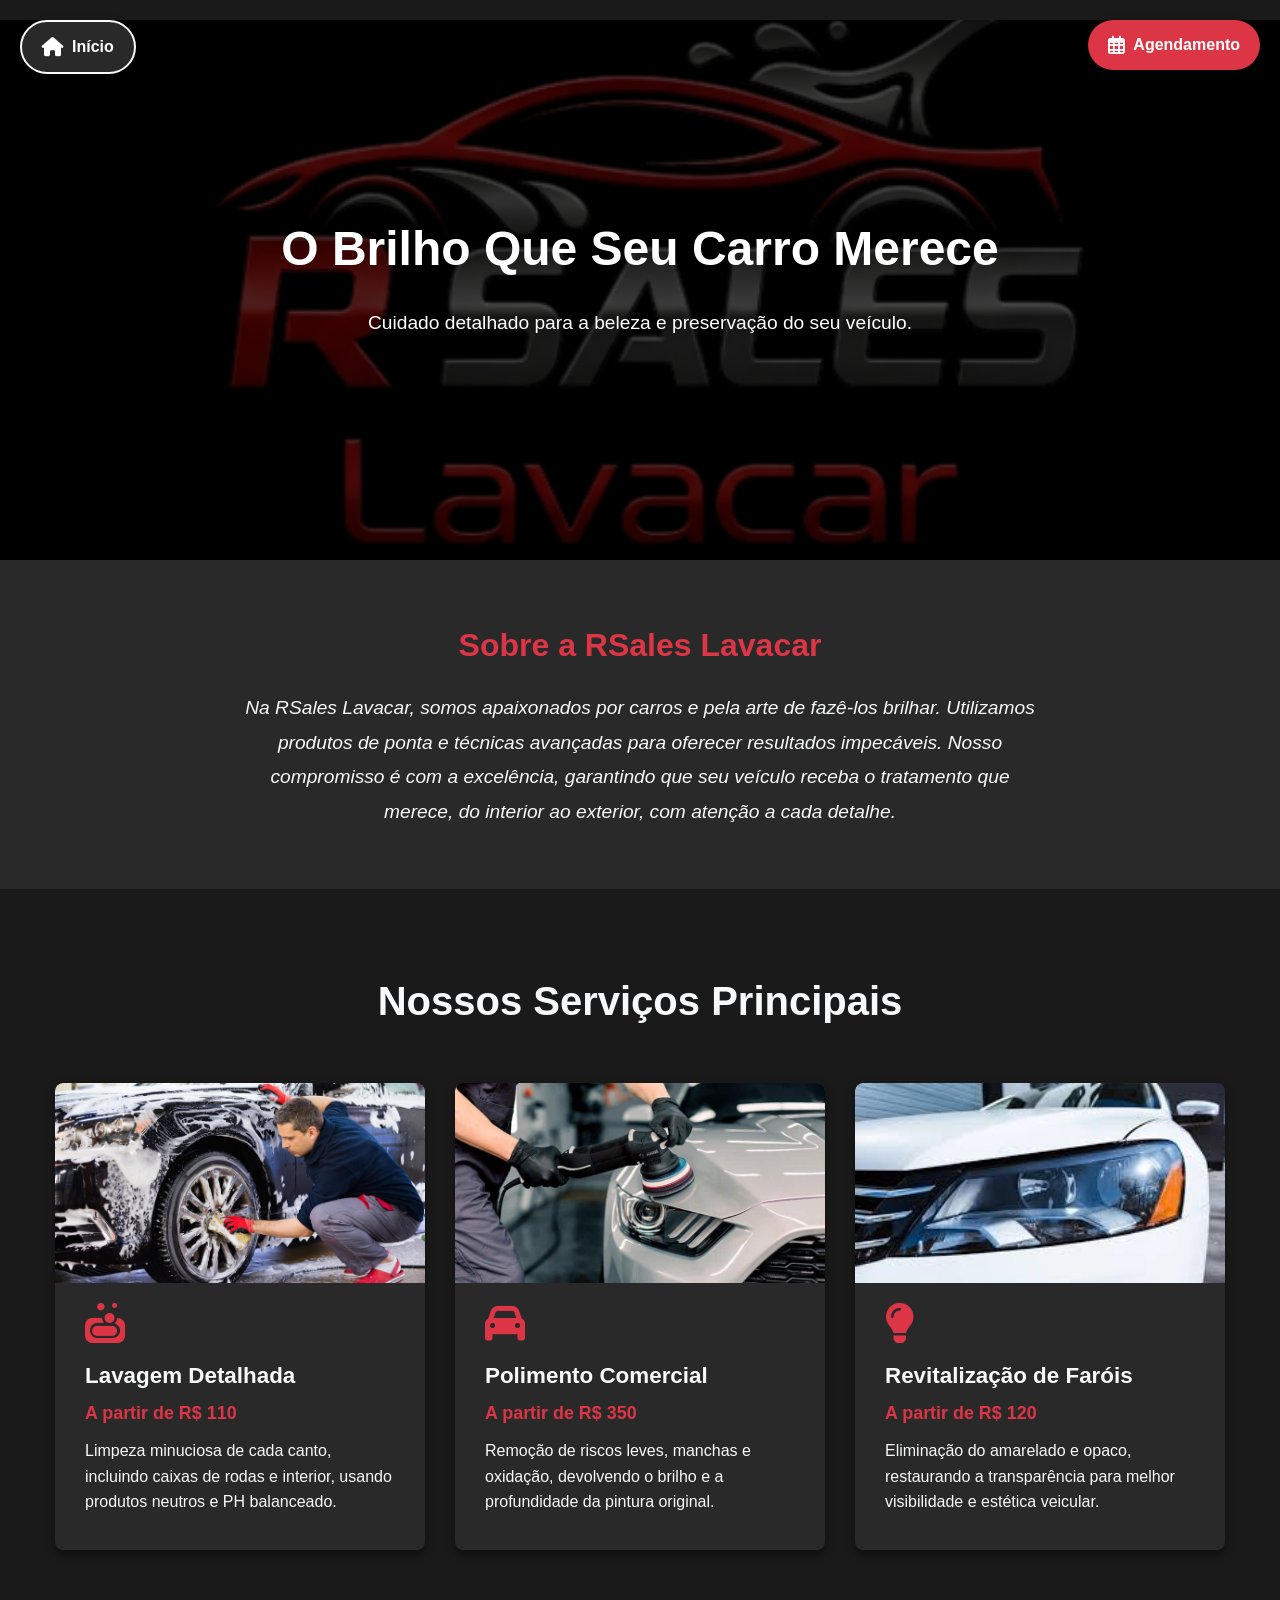
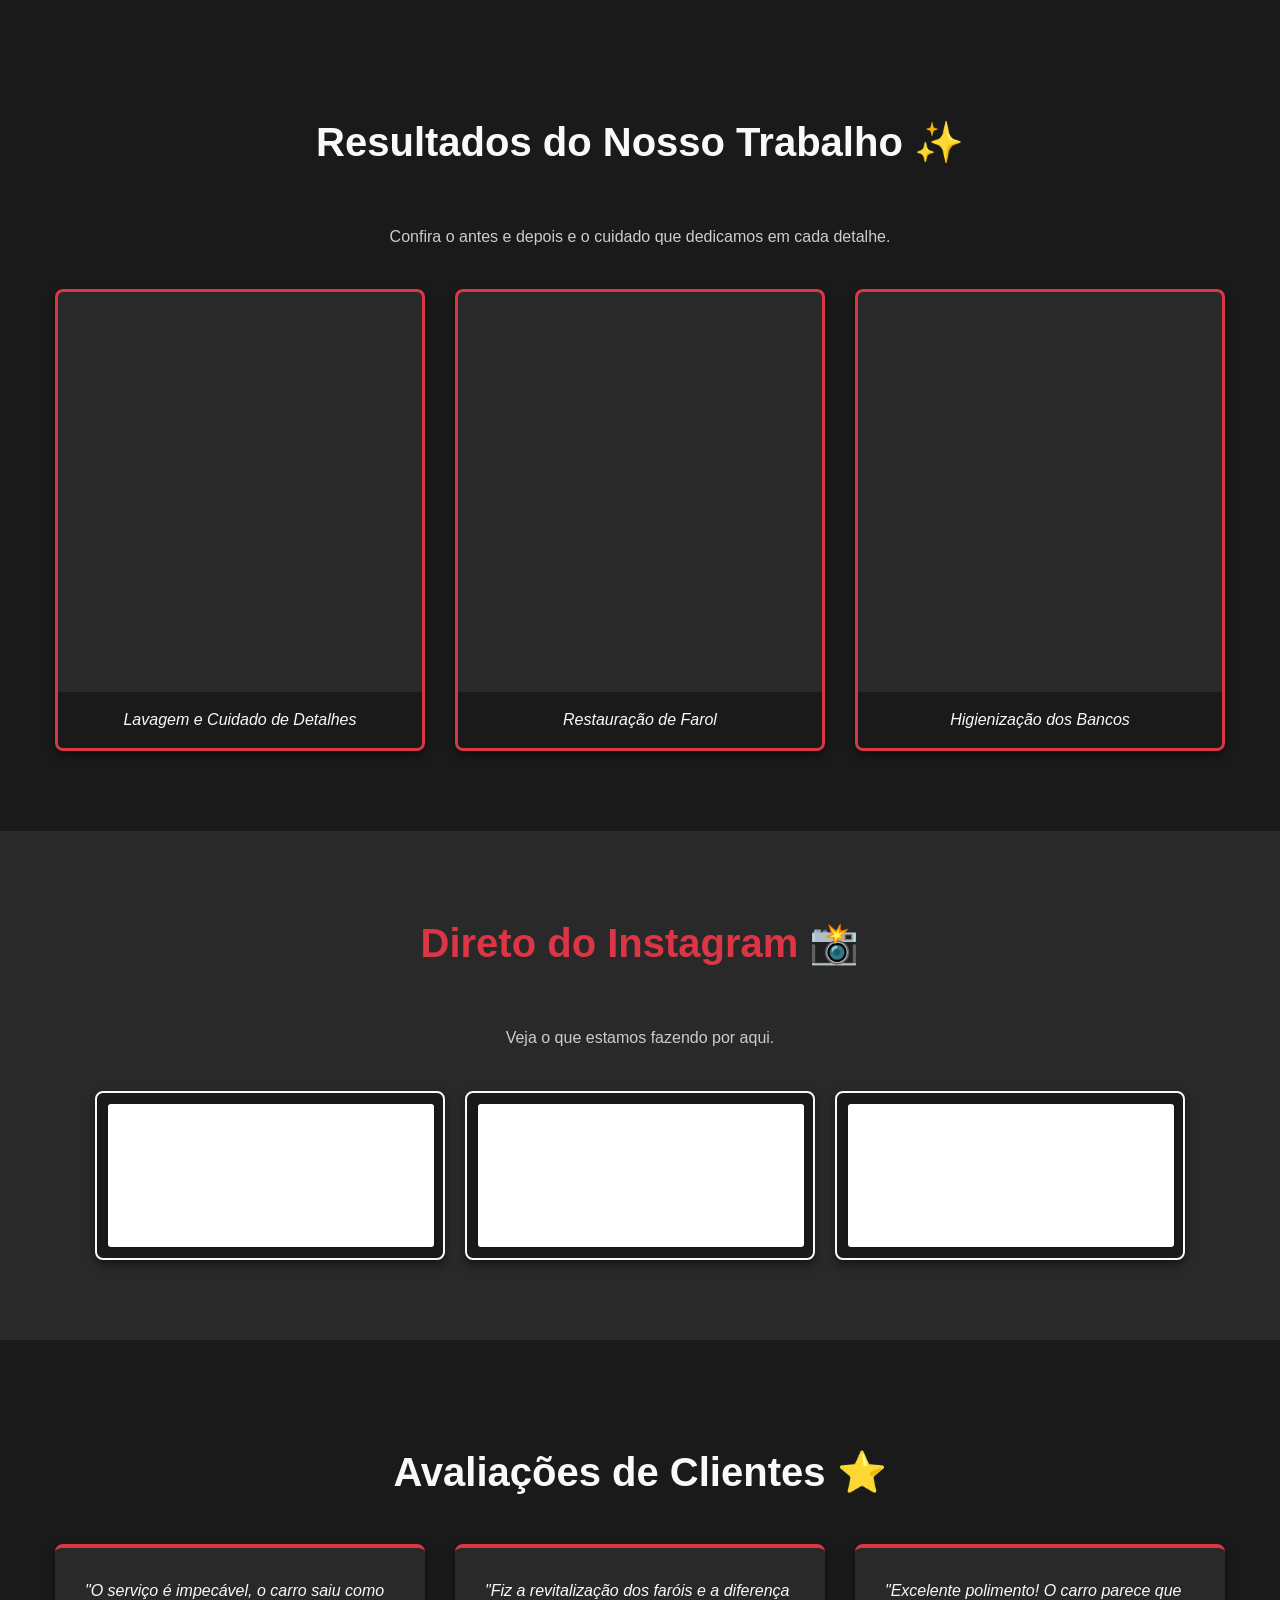
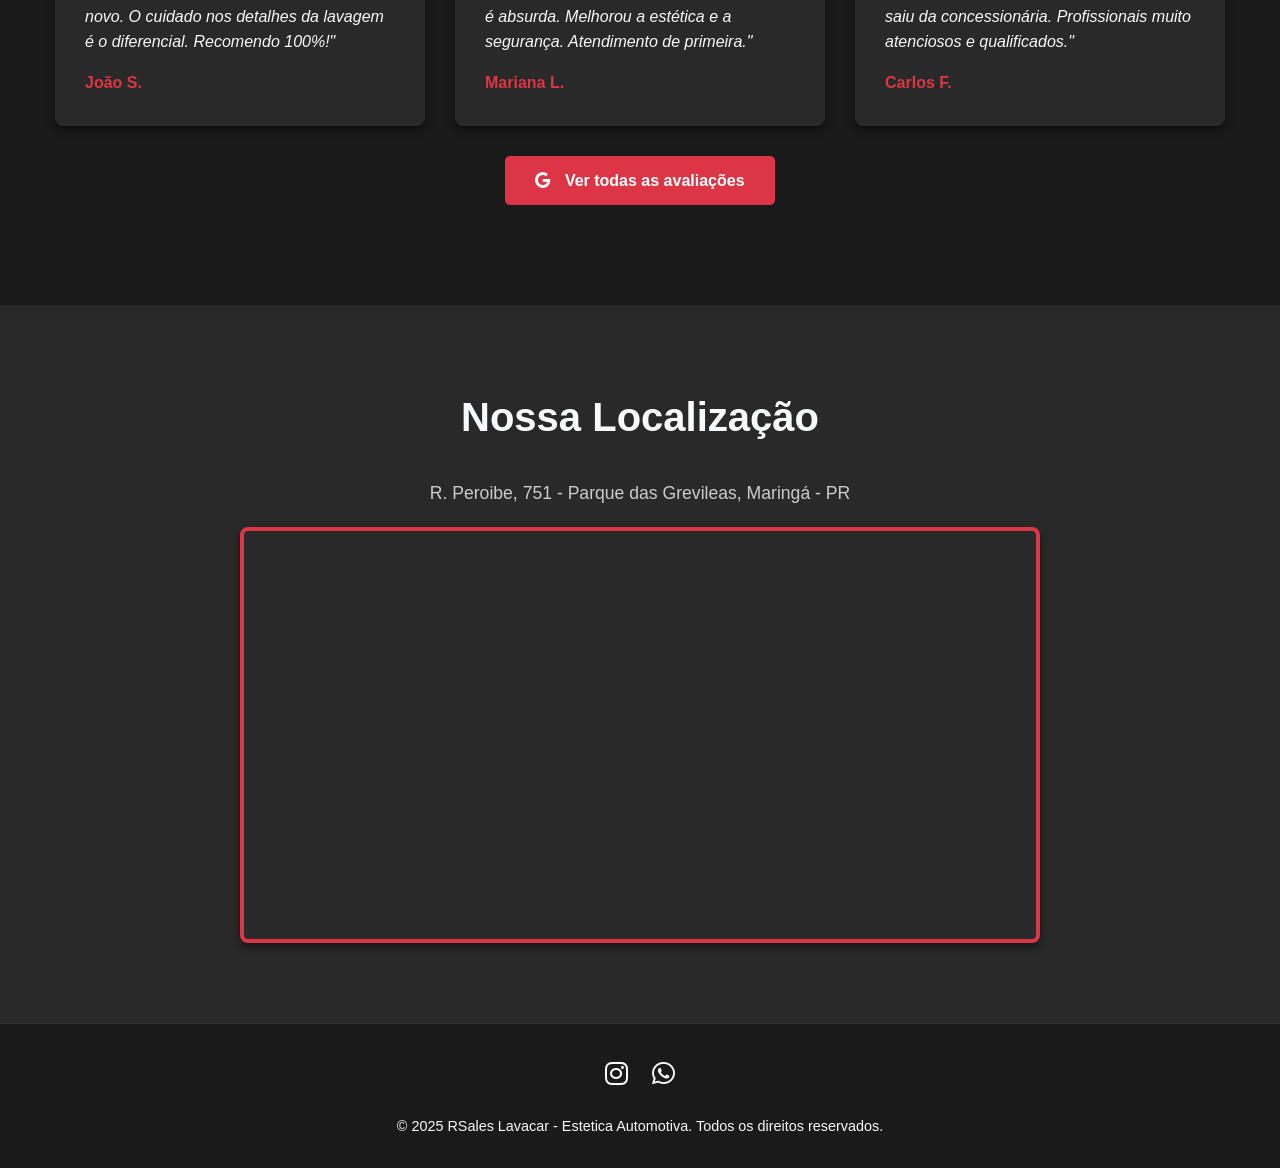
==== index.html @ 7a219e55 "Update index.html" ====
<!DOCTYPE html>
<html lang="pt-BR">
<head>
    <meta charset="UTF-8">
    <meta name="viewport" content="width=device-width, initial-scale=1.0">
    <title>RSales Lavacar - Estética Automotiva</title>

    <meta name="description" content="RSales Lavacar - Estética automotiva em Maringá. Lavagem detalhada, polimento e revitalização de faróis.">
    <meta name="author" content="RSales Lavacar">

    <link rel="icon" href="rsales-logo.png">
    <link rel="stylesheet" href="https://cdnjs.cloudflare.com/ajax/libs/font-awesome/6.0.0-beta3/css/all.min.css">

    <style>
        /* ========================================
        ESTILOS CSS (COMPLETO DO TEMA ESCURO)
        ========================================
        */
        :root {
            /* ESQUEMA DE CORES: Vermelho, Preto e Cinza Metálico */
            --primary-color: #dc3545; /* Vermelho Intenso (Ação/Destaque) */
            --secondary-color: #f8f9fa; /* Cinza Metálico Claro (Texto principal em fundo escuro) */
            --dark-bg: #1a1a1a; /* Preto (Fundo Mais Escuro) */
            --mid-dark-bg: #292929; /* Cinza Escuro (Fundo de Seção/Cards) */
            --white-color: #ffffff;
            --card-shadow: 0 4px 8px rgba(0, 0, 0, 0.5); /* Sombra mais forte para fundo escuro */
        }

        /* Reset e Tipografia Básica */
        * {
            box-sizing: border-box;
            margin: 0;
            padding: 0;
        }

        body {
            font-family: 'Segoe UI', Tahoma, Geneva, Verdana, sans-serif;
            line-height: 1.6;
            color: var(--secondary-color); /* TEXTO PRINCIPAL CLARO */
            background-color: var(--dark-bg); /* FUNDO PRINCIPAL ESCURO */
            scroll-behavior: smooth;
            padding-top: 20px; /* Adicionado padding para compensar a falta do cabeçalho */
        }

        /* Layout e Centralização */
        .container {
            max-width: 1200px;
            margin: 0 auto;
            padding: 0 15px;
        }

        section {
            padding: 80px 0;
        }

        /* --------------------------- */
        /* HEADER / NAV - REMOVIDOS */
        /* --------------------------- */
        
        /* --------------------------- */
        /* BOTÕES FLUTUANTES (NOVOS/REPOSICIONADOS) */
        /* --------------------------- */
        .floating-cta-button {
            position: fixed;
            bottom: 20px; /* Posição inferior padrão, alterada abaixo para os botões específicos */
            z-index: 2000; /* Acima de tudo */
            background: var(--primary-color); 
            color: var(--white-color);
            padding: 12px 20px;
            text-decoration: none;
            border-radius: 50px; 
            font-weight: bold;
            font-size: 1em;
            box-shadow: 0 4px 10px rgba(0, 0, 0, 0.4);
            transition: background-color 0.3s, transform 0.3s;
            display: flex;
            align-items: center;
            white-space: nowrap;
        }

        .floating-cta-button:hover {
            background-color: #c82333; 
            transform: scale(1.05);
        }

        .floating-cta-button i {
            margin-right: 8px;
            font-size: 1.2em;
        }

        /* Botão de Agendamento (Superior Direito) */
        #agendamento-flutuante {
            top: 20px;
            right: 20px;
            bottom: auto; /* Desativa a posição inferior */
            background: var(--primary-color); 
        }

        /* Botão de Início (Superior Esquerdo) */
        #inicio-flutuante {
            top: 20px;
            left: 20px;
            right: auto; /* Desativa a posição direita */
            bottom: auto; /* Desativa a posição inferior */
            background: var(--mid-dark-bg); /* Cor menos chamativa que o Agendamento */
            border: 2px solid var(--secondary-color);
        }

        #inicio-flutuante:hover {
            background-color: var(--dark-bg);
            border-color: var(--primary-color);
        }
        
        /* --------------------------- */
        /* SEÇÃO HERO */
        /* --------------------------- */
        #hero {
            background: #000; 
            color: var(--white-color);
            text-align: center;
            padding: 100px 0;
            position: relative;
            height: 60vh;
            display: flex;
            align-items: center;
            justify-content: center;
            overflow: hidden;
            
            /* LOGO COMO FUNDO */
            background-image: url('rsales-logo.png'); 
            background-size: cover; 
            background-position: center center;
            background-repeat: no-repeat;
        }
        
        /* Camada escura para o texto */
        #hero::before {
            content: '';
            position: absolute;
            top: 0;
            left: 0;
            right: 0;
            bottom: 0;
            background: rgba(0, 0, 0, 0.7); 
            z-index: 1;
        }

        #hero .container {
            position: relative;
            z-index: 2; 
        }

        #hero h1 {
            font-size: 3em;
            margin-bottom: 20px;
        }

        #hero p {
            font-size: 1.2em;
            margin-bottom: 30px;
        }

        .cta-button {
            display: inline-block;
            background: var(--primary-color); 
            color: var(--white-color); 
            padding: 12px 30px;
            text-decoration: none;
            border-radius: 5px;
            font-weight: bold;
            transition: background-color 0.3s;
        }

        .cta-button:hover {
            background-color: #c82333; 
        }
        
        /* [ ... ESTILOS DE OUTRAS SEÇÕES (SOBRE, SERVICOS, ETC.) MANTIDOS ... ] */
        
        /* --------------------------- */
        /* SEÇÃO SOBRE */
        /* --------------------------- */
        #sobre {
            background-color: var(--mid-dark-bg); 
            text-align: center;
            padding: 60px 0; 
        }
        
        #sobre h2 {
            font-size: 2em;
            margin-bottom: 20px;
            color: var(--primary-color); 
        }
        
        #sobre p {
            max-width: 800px;
            margin: 0 auto;
            font-size: 1.2em;
            line-height: 1.8;
            color: var(--secondary-color);
            font-style: italic;
        }
        
        /* --------------------------- */
        /* SEÇÃO SERVIÇOS */
        /* --------------------------- */
        #servicos {
            background-color: var(--dark-bg); 
            text-align: center;
            color: var(--secondary-color); 
        }

        #servicos h2 {
            font-size: 2.5em;
            margin-bottom: 50px;
            color: var(--secondary-color); 
        }
        
        .service-price {
            display: block; 
            color: var(--primary-color); 
            font-size: 0.8em; 
            font-weight: bold;
            margin-top: 5px;
        }

        .service-grid {
            display: grid;
            grid-template-columns: repeat(auto-fit, minmax(300px, 1fr));
            gap: 30px;
            text-align: left;
        }

        .service-card {
            background: var(--mid-dark-bg); 
            color: var(--secondary-color); 
            padding: 0;
            border-radius: 8px;
            box-shadow: var(--card-shadow);
            transition: transform 0.3s, border 0.3s;
            border-bottom: 5px solid transparent;
            overflow: hidden;
            display: flex;
            flex-direction: column;
        }

        .service-card:hover {
            transform: translateY(-10px);
            border-bottom: 5px solid var(--primary-color); 
        }

        .service-card img {
            width: 100%;
            height: 200px; 
            object-fit: cover;
            border-top-left-radius: 8px;
            border-top-right-radius: 8px;
            margin-bottom: 20px;
        }

        .service-card .card-content {
            padding: 0 30px 30px;
        }

        .service-card i {
            color: var(--primary-color); 
            font-size: 2.5em;
            margin-bottom: 15px;
            display: block;
        }

        .service-card h3 {
            font-size: 1.4em;
            margin-bottom: 10px;
        }
        
        /* --------------------------- */
        /* SEÇÃO: VÍDEOS */
        /* --------------------------- */
        #videos {
            background-color: var(--dark-bg); 
            text-align: center;
        }

        #videos h2 {
            font-size: 2.5em;
            margin-bottom: 50px;
            color: var(--secondary-color); 
        }
        
        .video-grid {
            display: grid;
            grid-template-columns: repeat(auto-fit, minmax(300px, 1fr));
            gap: 30px;
            justify-content: center;
        }

        .video-card {
            background: var(--mid-dark-bg); 
            border-radius: 8px;
            box-shadow: var(--card-shadow);
            overflow: hidden;
            border: 3px solid var(--primary-color); 
            display: flex;
            flex-direction: column;
            align-items: center;
            padding: 0;
        }
        
        .video-card video {
            width: 100%;
            height: 400px; 
            display: block;
            object-fit: cover; 
        }

        .video-caption {
            color: var(--secondary-color); 
            padding: 15px 10px 15px;
            font-weight: 500;
            font-style: italic;
            background: var(--dark-bg); 
            width: 100%;
        }

        /* --------------------------- */
        /* SEÇÃO: INSTAGRAM (NOVA) */
        /* --------------------------- */
        #instagram {
            background: var(--mid-dark-bg); 
            text-align: center;
        }

        #instagram h2 {
            font-size: 2.5em;
            margin-bottom: 50px;
            color: var(--primary-color); 
        }

        .instagram-grid {
            display: flex; 
            flex-wrap: wrap; 
            justify-content: center;
            gap: 20px; 
        }
        
        .instagram-embed-wrapper {
            max-width: 350px; 
            flex: 1 1 300px; 
            background: var(--dark-bg); 
            border-radius: 8px;
            padding: 10px;
            box-shadow: var(--card-shadow);
            border: 2px solid var(--secondary-color);
        }

        /* --------------------------- */
        /* SEÇÃO: AVALIAÇÕES */
        /* --------------------------- */
        #avaliacoes {
            background: var(--dark-bg); 
            color: var(--secondary-color); 
            text-align: center;
            padding: 100px 0;
        }

        #avaliacoes h2 {
            font-size: 2.5em;
            margin-bottom: 15px;
            color: var(--secondary-color); 
        }
        
        .avaliacoes-grid {
            display: grid;
            grid-template-columns: repeat(auto-fit, minmax(300px, 1fr));
            gap: 30px;
            margin-top: 40px;
        }

        .review-card {
            background: var(--mid-dark-bg); 
            padding: 30px;
            border-radius: 8px;
            box-shadow: var(--card-shadow);
            text-align: left;
            border-top: 4px solid var(--primary-color); 
        }

        .review-card .review-text {
            font-style: italic;
            margin-bottom: 15px;
            color: var(--secondary-color); 
        }

        .review-card .reviewer-name {
            font-weight: bold;
            color: var(--primary-color); 
        }

        .google-link {
            display: inline-block;
            background: var(--primary-color); 
            color: var(--white-color);
            padding: 12px 30px;
            text-decoration: none;
            border-radius: 5px;
            font-weight: bold;
            transition: background 0.3s, color 0.3s;
            margin-top: 30px;
        }

        .google-link:hover {
            background: #c82333; 
            color: var(--white-color);
        }

        .google-link i {
            margin-right: 10px;
        }


        /* --------------------------- */
        /* SEÇÃO: LOCALIZAÇÃO */
        /* --------------------------- */
        #localizacao {
            background: var(--mid-dark-bg); 
            padding: 80px 0;
            text-align: center;
        }

        #localizacao h2 {
            font-size: 2.5em;
            margin-bottom: 30px;
            color: var(--secondary-color); 
        }

        #localizacao p {
            font-size: 1.1em;
            margin-bottom: 20px;
            color: #ccc; 
        }

        .map-container {
            width: 100%;
            max-width: 800px;
            margin: 0 auto;
            border: 4px solid var(--primary-color); 
            border-radius: 8px;
            overflow: hidden;
            box-shadow: var(--card-shadow);
        }

        .map-container iframe {
            width: 100%;
            height: 400px; 
            border: 0;
        }

        /* --------------------------- */
        /* FOOTER ESTILOS */
        /* --------------------------- */
        footer {
            background: var(--dark-bg); 
            color: var(--secondary-color); 
            text-align: center;
            padding: 30px 0;
            font-size: 0.9em;
            border-top: 1px solid #333;
        }
        
        .footer-content {
            display: flex;
            flex-direction: column;
            align-items: center;
            justify-content: center;
        }

        .social-icons {
            margin-bottom: 20px;
        }

        .social-icons a {
            color: var(--secondary-color); 
            font-size: 1.8em;
            margin: 0 10px;
            transition: color 0.3s;
        }

        .social-icons a:hover {
            color: var(--primary-color); 
        }

        /* --------------------------- */
        /* RESPONSIVIDADE */
        /* --------------------------- */
        @media (max-width: 768px) {
            body {
                padding-top: 70px; /* Mais espaço no topo para os botões flutuantes */
            }
            .floating-cta-button {
                padding: 10px 15px;
                font-size: 0.9em;
                top: 10px !important;
            }
            #agendamento-flutuante {
                right: 10px;
                left: auto;
            }
            #inicio-flutuante {
                left: 10px;
                right: auto;
            }
        }
    </style>
</head>
<body>

<main>

<section id="hero">
    <div class="container">
        <a href="#hero" id="inicio-flutuante" class="floating-cta-button" style="display: none;">
            <img src="rsales-logo.png" alt="Início" style="height: 25px; margin-right: 5px;"> Início
        </a>
        
        <h1>O Brilho Que Seu Carro Merece</h1>
        <p>Cuidado detalhado para a beleza e preservação do seu veículo.</p>
        <!-- <a href="https://rsales92.github.io/catalogo-rsales/" class="cta-button">Catálogo de Serviços</a> -->
    </div>
</section>

<section id="sobre">
    <div class="container">
        <h2>Sobre a RSales Lavacar</h2>
        <p>Na RSales Lavacar, somos apaixonados por carros e pela arte de fazê-los brilhar. Utilizamos produtos de ponta e técnicas avançadas para oferecer resultados impecáveis. Nosso compromisso é com a excelência, garantindo que seu veículo receba o tratamento que merece, do interior ao exterior, com atenção a cada detalhe.</p>
    </div>
</section>

<section id="servicos">
    <div class="container">
        <h2>Nossos Serviços Principais</h2>

        <div class="service-grid">
            <div class="service-card">
                <img src="detalhada.jpg" alt="Lavagem Detalhada">
                <div class="card-content">
                    <i class="fas fa-soap"></i> <h3>Lavagem Detalhada <span class="service-price">A partir de R$ 110</span></h3>
                    <p>Limpeza minuciosa de cada canto, incluindo caixas de rodas e interior, usando produtos neutros e PH balanceado.</p> </div>
            </div>

            <div class="service-card">
                <img src="polimento.jpg" alt="Polimento Comercial">
                <div class="card-content">
                    <i class="fas fa-car"></i> <h3>Polimento Comercial <span class="service-price">A partir de R$ 350</span></h3>
                    <p>Remoção de riscos leves, manchas e oxidação, devolvendo o brilho e a profundidade da pintura original.</p> </div>
            </div>

            <div class="service-card">
                <img src="farol.jpeg" alt="Revitalização de Faróis">
                <div class="card-content">
                    <i class="fas fa-lightbulb"></i> <h3>Revitalização de Faróis <span class="service-price">A partir de R$ 120</span></h3>
                    <p>Eliminação do amarelado e opaco, restaurando a transparência para melhor visibilidade e estética veicular.</p> </div>
            </div>
        </div>
    </div>
</section>

<section id="videos">
    <div class="container">
        <h2>Resultados do Nosso Trabalho ✨</h2>
        <p style="margin-bottom: 40px; color: #ccc;">Confira o antes e depois e o cuidado que dedicamos em cada detalhe.</p>

        <div class="video-grid">
            <div class="video-card">
                <video autoplay muted loop playsinline poster="thumb1.jpg">
                    <source src="1.mp4" type="video/mp4">
                    Seu navegador não suporta vídeos.
                </video>
                <div class="video-caption">Lavagem e Cuidado de Detalhes</div>
            </div>

            <div class="video-card">
                <video autoplay muted loop playsinline poster="thumb2.jpg">
                    <source src="2.mp4" type="video/mp4">
                    Seu navegador não suporta vídeos.
                </video>
                <div class="video-caption">Restauração de Farol</div>
            </div>

            <div class="video-card">
                <video autoplay muted loop playsinline poster="thumb3.jpg">
                    <source src="3.mp4" type="video/mp4">
                    Seu navegador não suporta vídeos.
                </video>
                <div class="video-caption">Higienização dos Bancos</div>
            </div>
        </div>
    </div>
</section>

<section id="instagram">
    <div class="container">
        <h2>Direto do Instagram 📸</h2>
        <p style="margin-bottom: 40px; color: #ccc;">Veja o que estamos fazendo por aqui.</p>

        <div class="instagram-grid">
            <div class="instagram-embed-wrapper">
                <blockquote class="instagram-media" data-instgrm-permalink="https://www.instagram.com/p/DOJPLe7kRVk/?utm_source=ig_embed&ig_rid=f31c5521-4f99-4770-9b4e-e11b3334208d" data-instgrm-version="14" style=" background:#FFF; border:0; border-radius:3px; box-shadow:0 0 1px 0 rgba(0,0,0,0.5),0 1px 10px 0 rgba(0,0,0,0.15); margin: 1px; max-width:540px; min-width:326px; padding:0; width:99.375%; width:-webkit-calc(100% - 2px); width:calc(100% - 2px);">
                    <div style="padding:16px;"> 
                        <a href="https://www.instagram.com/p/DOJPLe7kRVk/?utm_source=ig_embed&ig_rid=f31c5521-4f99-4770-9b4e-e11b3334208d" style=" background:#FFFFFF; line-height:0; padding:0 0; text-align:center; text-decoration:none; width:100%;" target="_blank">
                            <div style=" padding: 19% 0;"></div>
                        </a>
                    </div>
                </blockquote>
            </div>

            <div class="instagram-embed-wrapper">
                <blockquote class="instagram-media" data-instgrm-permalink="https://www.instagram.com/p/DOwgV76kevZ/?utm_source=ig_embed&ig_rid=254199f1-a18c-4f51-b844-307e5b61278c" data-instgrm-version="14" style=" background:#FFF; border:0; border-radius:3px; box-shadow:0 0 1px 0 rgba(0,0,0,0.5),0 1px 10px 0 rgba(0,0,0,0.15); margin: 1px; max-width:540px; min-width:326px; padding:0; width:99.375%; width:-webkit-calc(100% - 2px); width:calc(100% - 2px);">
                    <div style="padding:16px;"> 
                        <a href="https://www.instagram.com/p/DOwgV76kevZ/?utm_source=ig_embed&ig_rid=254199f1-a18c-4f51-b844-307e5b61278c" style=" background:#FFFFFF; line-height:0; padding:0 0; text-align:center; text-decoration:none; width:100%;" target="_blank">
                            <div style=" padding: 19% 0;"></div>
                        </a>
                    </div>
                </blockquote>
            </div>

            <div class="instagram-embed-wrapper">
                <blockquote class="instagram-media" data-instgrm-permalink="https://www.instagram.com/p/DNByManRqnU/?utm_source=ig_embed&ig_rid=c81414e6-d71d-400f-8914-7264a9386377" data-instgrm-version="14" style=" background:#FFF; border:0; border-radius:3px; box-shadow:0 0 1px 0 rgba(0,0,0,0.5),0 1px 10px 0 rgba(0,0,0,0.15); margin: 1px; max-width:540px; min-width:326px; padding:0; width:99.375%; width:-webkit-calc(100% - 2px); width:calc(100% - 2px);">
                    <div style="padding:16px;"> 
                        <a href="https://www.instagram.com/p/DNByManRqnU/?utm_source=ig_embed&ig_rid=c81414e6-d71d-400f-8914-7264a9386377" style=" background:#FFFFFF; line-height:0; padding:0 0; text-align:center; text-decoration:none; width:100%;" target="_blank">
                            <div style=" padding: 19% 0;"></div>
                        </a>
                    </div>
                </blockquote>
            </div>

        </div>
    </div>
</section>
<section id="avaliacoes">
    <div class="container">
        <h2>Avaliações de Clientes ⭐️</h2>
        
        <div class="avaliacoes-grid">
            <div class="review-card">
                <p class="review-text">"O serviço é impecável, o carro saiu como novo. O cuidado nos detalhes da lavagem é o diferencial. Recomendo 100%!"</p>
                <p class="reviewer-name">João S.</p>
            </div>
            <div class="review-card">
                <p class="review-text">"Fiz a revitalização dos faróis e a diferença é absurda. Melhorou a estética e a segurança. Atendimento de primeira."</p>
                <p class="reviewer-name">Mariana L.</p>
            </div>
            <div class="review-card">
                <p class="review-text">"Excelente polimento! O carro parece que saiu da concessionária. Profissionais muito atenciosos e qualificados."</p>
                <p class="reviewer-name">Carlos F.</p>
            </div>
        </div>
        
        <a href="https://share.google/woazXUtBEbNm2EynL" target="_blank" class="google-link">
            <i class="fab fa-google"></i> Ver todas as avaliações
        </a>
    </div>
</section>

<section id="localizacao">
    <div class="container">
        <h2>Nossa Localização</h2>
        <p>R. Peroibe, 751 - Parque das Grevileas, Maringá - PR</p>

        <div class="map-container">
            <iframe 
                src="https://www.google.com/maps/embed?pb=!1m18!1m12!1m3!1d3660.1017352349883!2d-51.92131238804044!3d-23.4116035794717!2m3!1f0!2f0!3f0!3m2!1i1024!2i768!4f13.1!3m3!1m2!1s0x94eb8703a466c981%3A0xc6c4f5263a23a1f1!2sR.%20Peroibe%2C%20751%20-%20Parque%20das%20Grevileas%2C%20Maring%C3%A1%20-%20PR%2C%2087025-160%20Brasil!5e0!3m2!1spt-BR!2sbr!4v1700406000000!5m2!1spt-BR!2sbr" 
                width="100%" 
                height="400px" 
                style="border:0;" 
                allowfullscreen="" 
                loading="lazy" 
                referrerpolicy="no-referrer-when-downgrade"
                onerror="this.style.display='none'; this.after(document.createElement('p').textContent='Erro ao carregar o mapa. Verifique a URL do embed.');"
            ></iframe>
        </div>
    </div>
</section>

</main>

<footer>
    <div class="container footer-content">
        <div class="social-icons">
            <a href="https://www.instagram.com/rsales.lavacar?utm_source=ig_web_button_share_sheet&igsh=ZDNlZDc0MzIxNw==" target="_blank"><i class="fab fa-instagram"></i></a>
            <a href="https://wa.me/5544997063542" target="_blank"><i class="fab fa-whatsapp"></i></a>
        </div>

        <p>© 2025 RSales Lavacar - Estetica Automotiva. Todos os direitos reservados.</p>
    </div>
</footer>

<a href="#hero" id="inicio-flutuante" class="floating-cta-button">
    <i class="fas fa-home"></i> Início
</a>
<a href="https://api.whatsapp.com/send/?phone=5544997063542&text&type=phone_number&app_absent=0" target="_blank" id="agendamento-flutuante" class="floating-cta-button">
    <i class="far fa-calendar-alt"></i> Agendamento
</a>


<script>
    function startAutoplay() {
        document.querySelectorAll('video').forEach(video => {
            video.play().catch(error => {
                // Captura o erro (normalmente 'NotAllowedError' por restrição de autoplay)
            });
        });
    }
    window.addEventListener('load', startAutoplay);
    document.addEventListener('click', startAutoplay, { once: true });
    document.addEventListener('scroll', startAutoplay, { once: true });
</script>

<script async src="//www.instagram.com/embed.js"></script> 

</body>
</html>
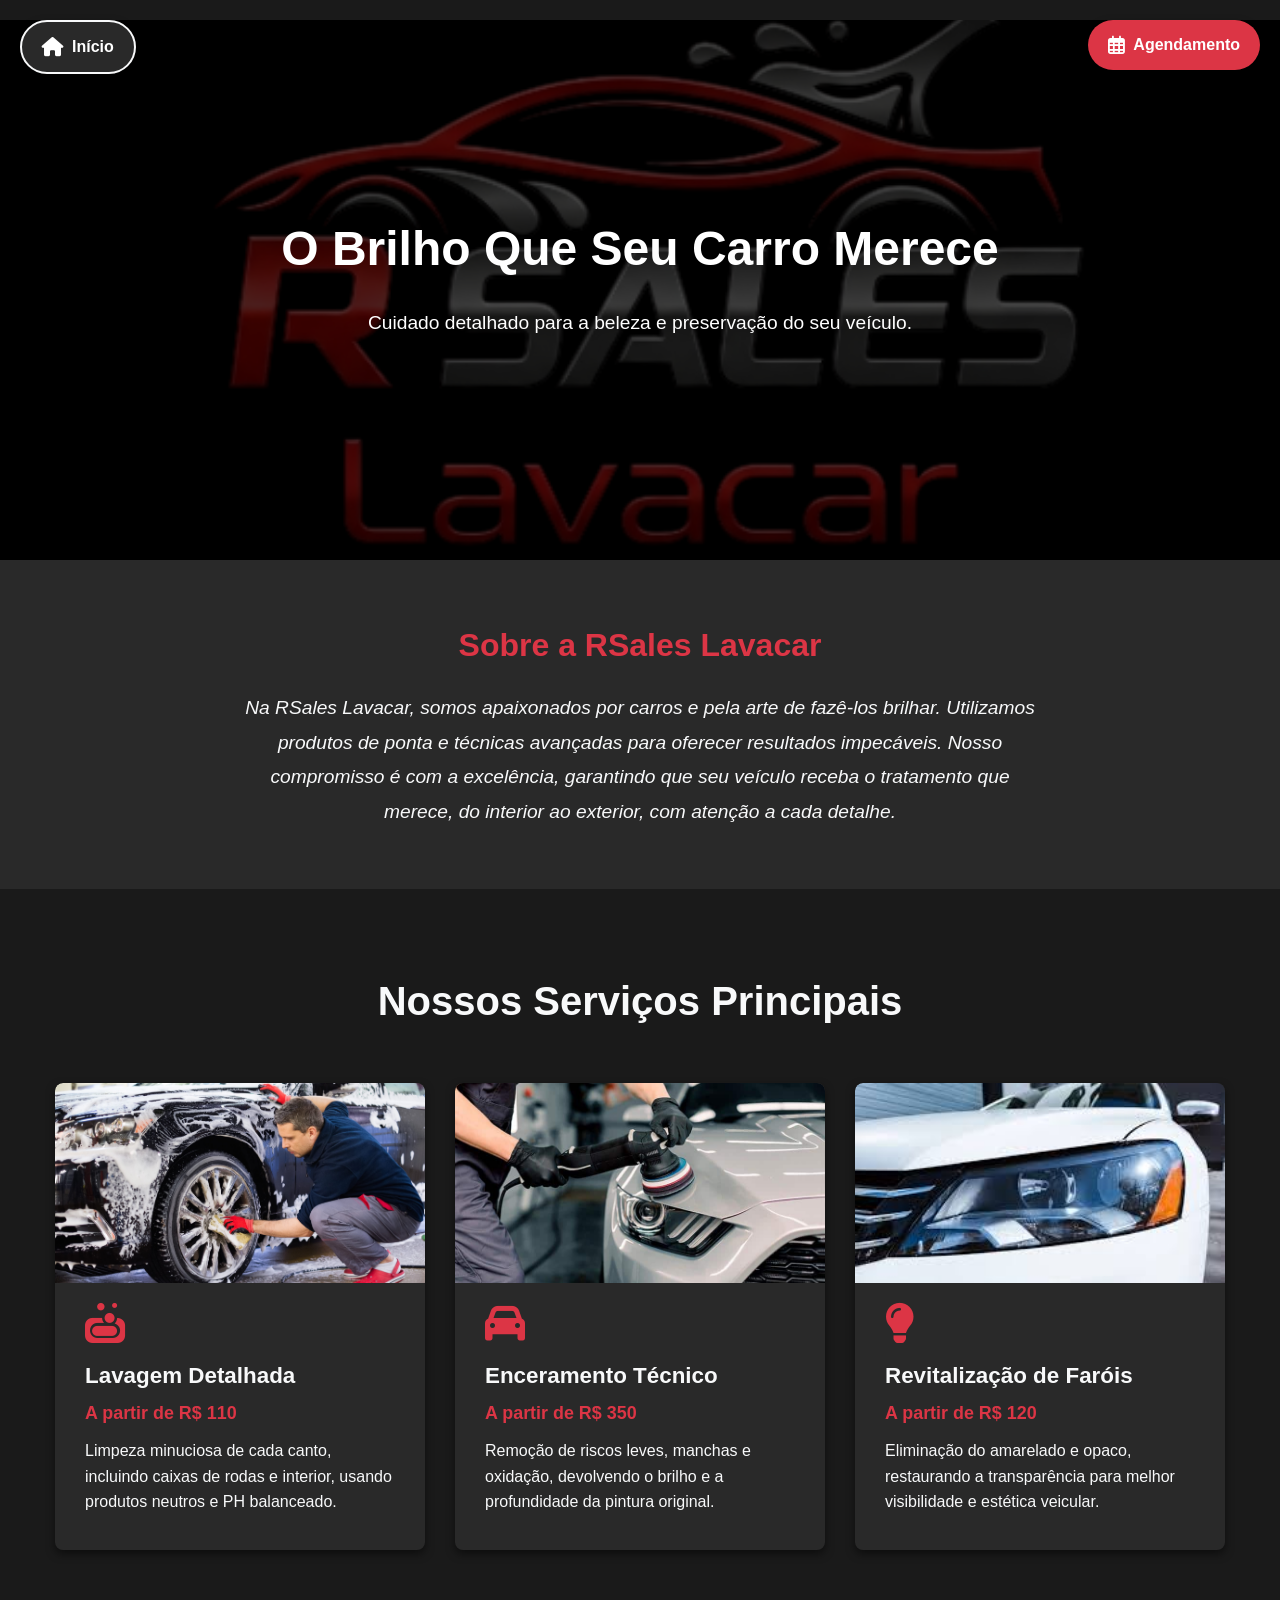
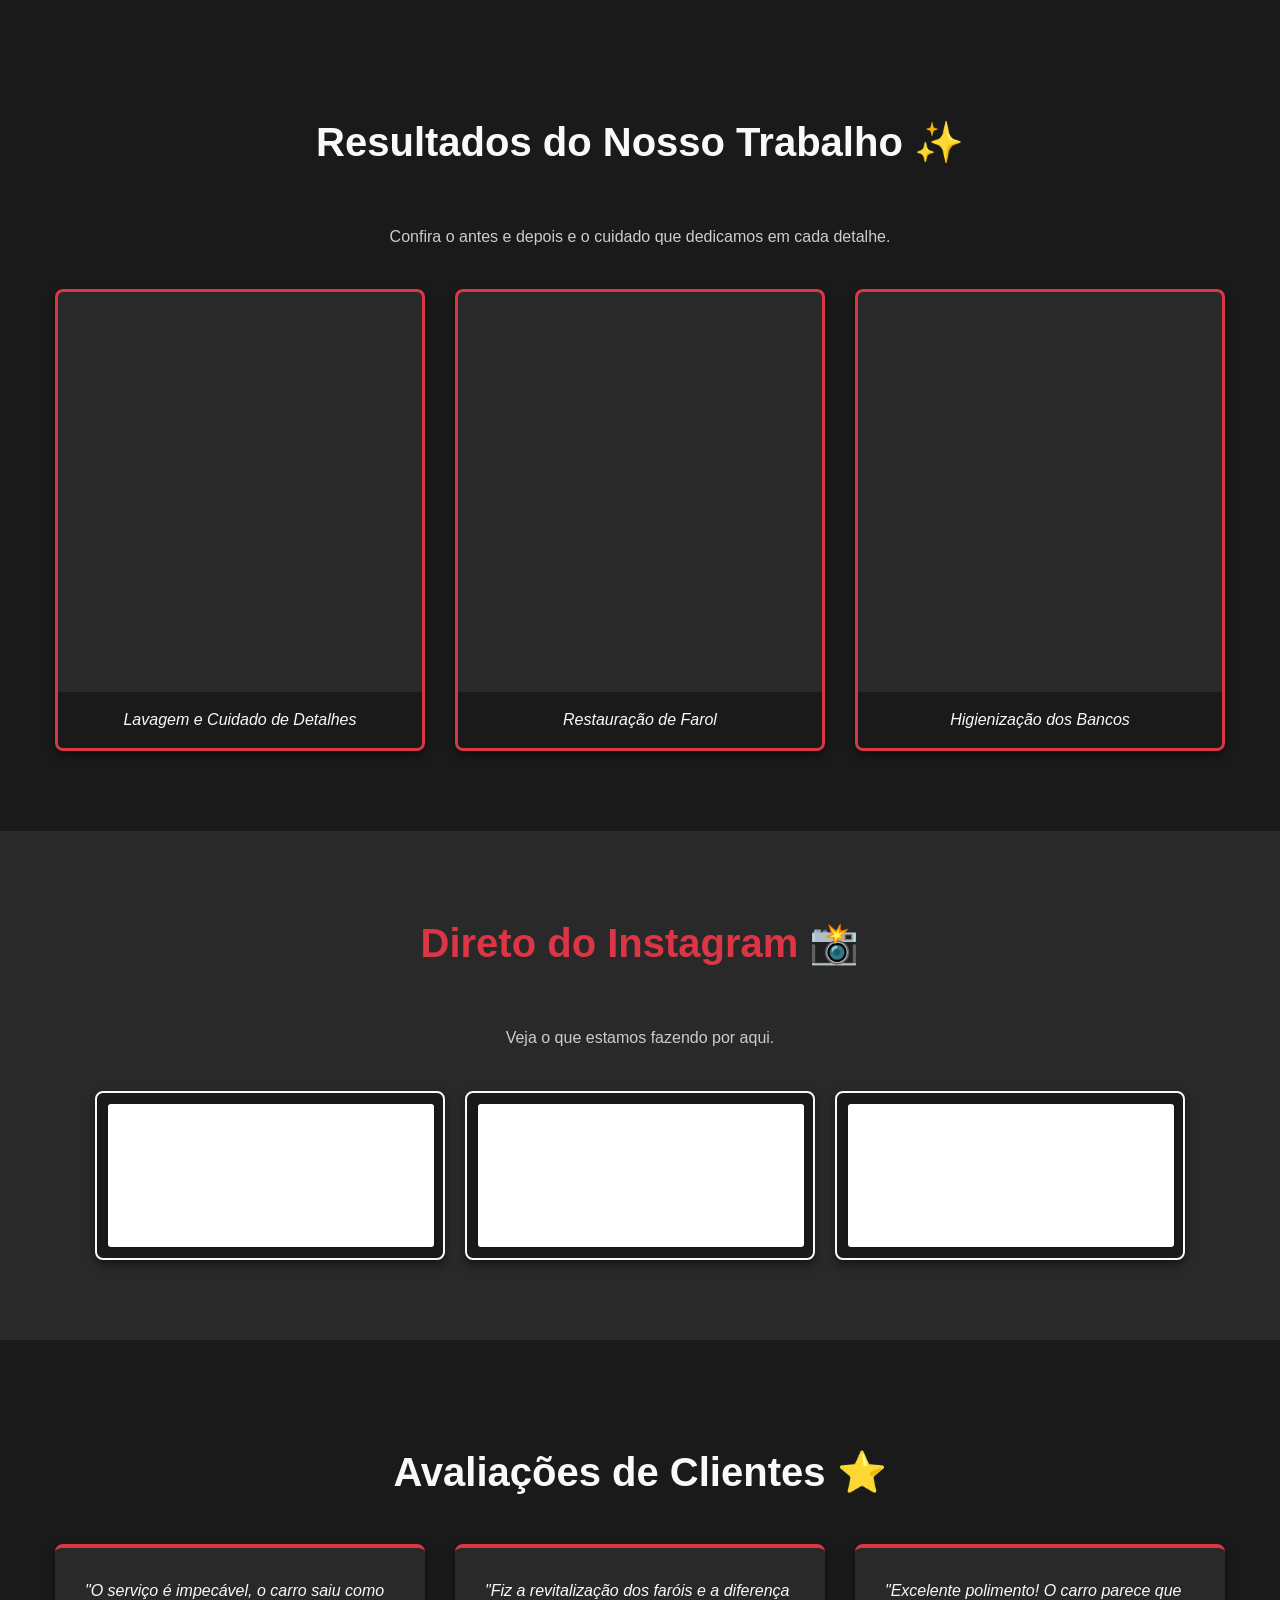
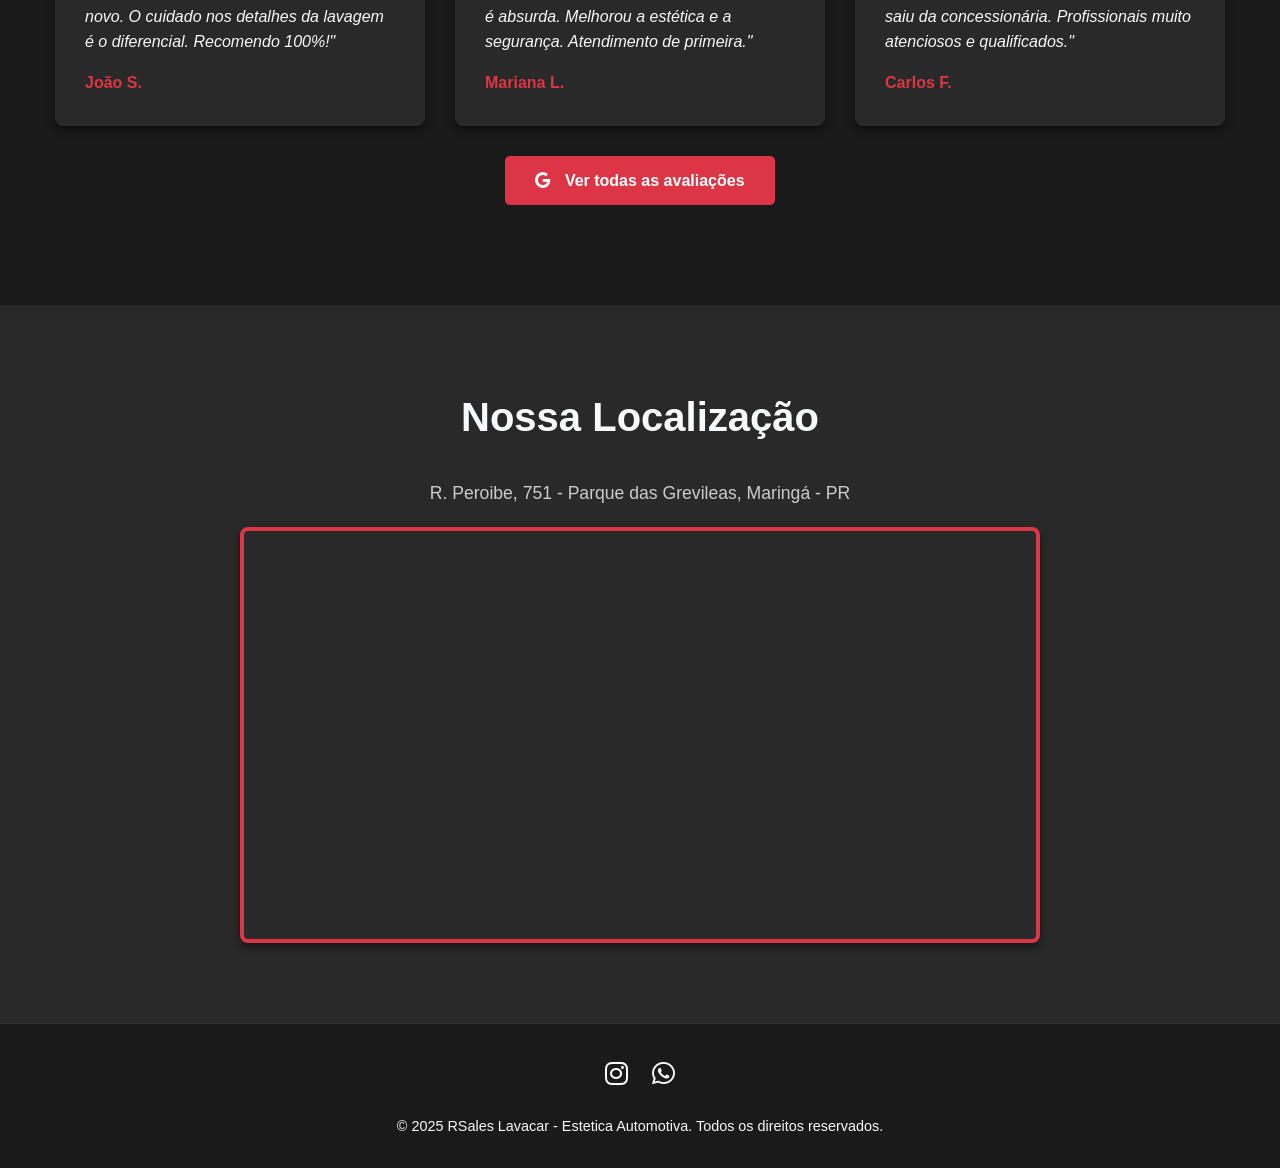
==== commit 16c97d22: "Update index.html" ====
--- a/index.html
+++ b/index.html
@@ -549,9 +549,9 @@
             </div>
 
             <div class="service-card">
-                <img src="polimento.jpg" alt="Polimento Comercial">
+                <img src="polimento.jpg" alt="Enceramento Técnico">
                 <div class="card-content">
-                    <i class="fas fa-car"></i> <h3>Polimento Comercial <span class="service-price">A partir de R$ 350</span></h3>
+                    <i class="fas fa-car"></i> <h3>Enceramento Técnico <span class="service-price">A partir de R$ 350</span></h3>
                     <p>Remoção de riscos leves, manchas e oxidação, devolvendo o brilho e a profundidade da pintura original.</p> </div>
             </div>
 
@@ -724,3 +724,4 @@
 
 
 
+
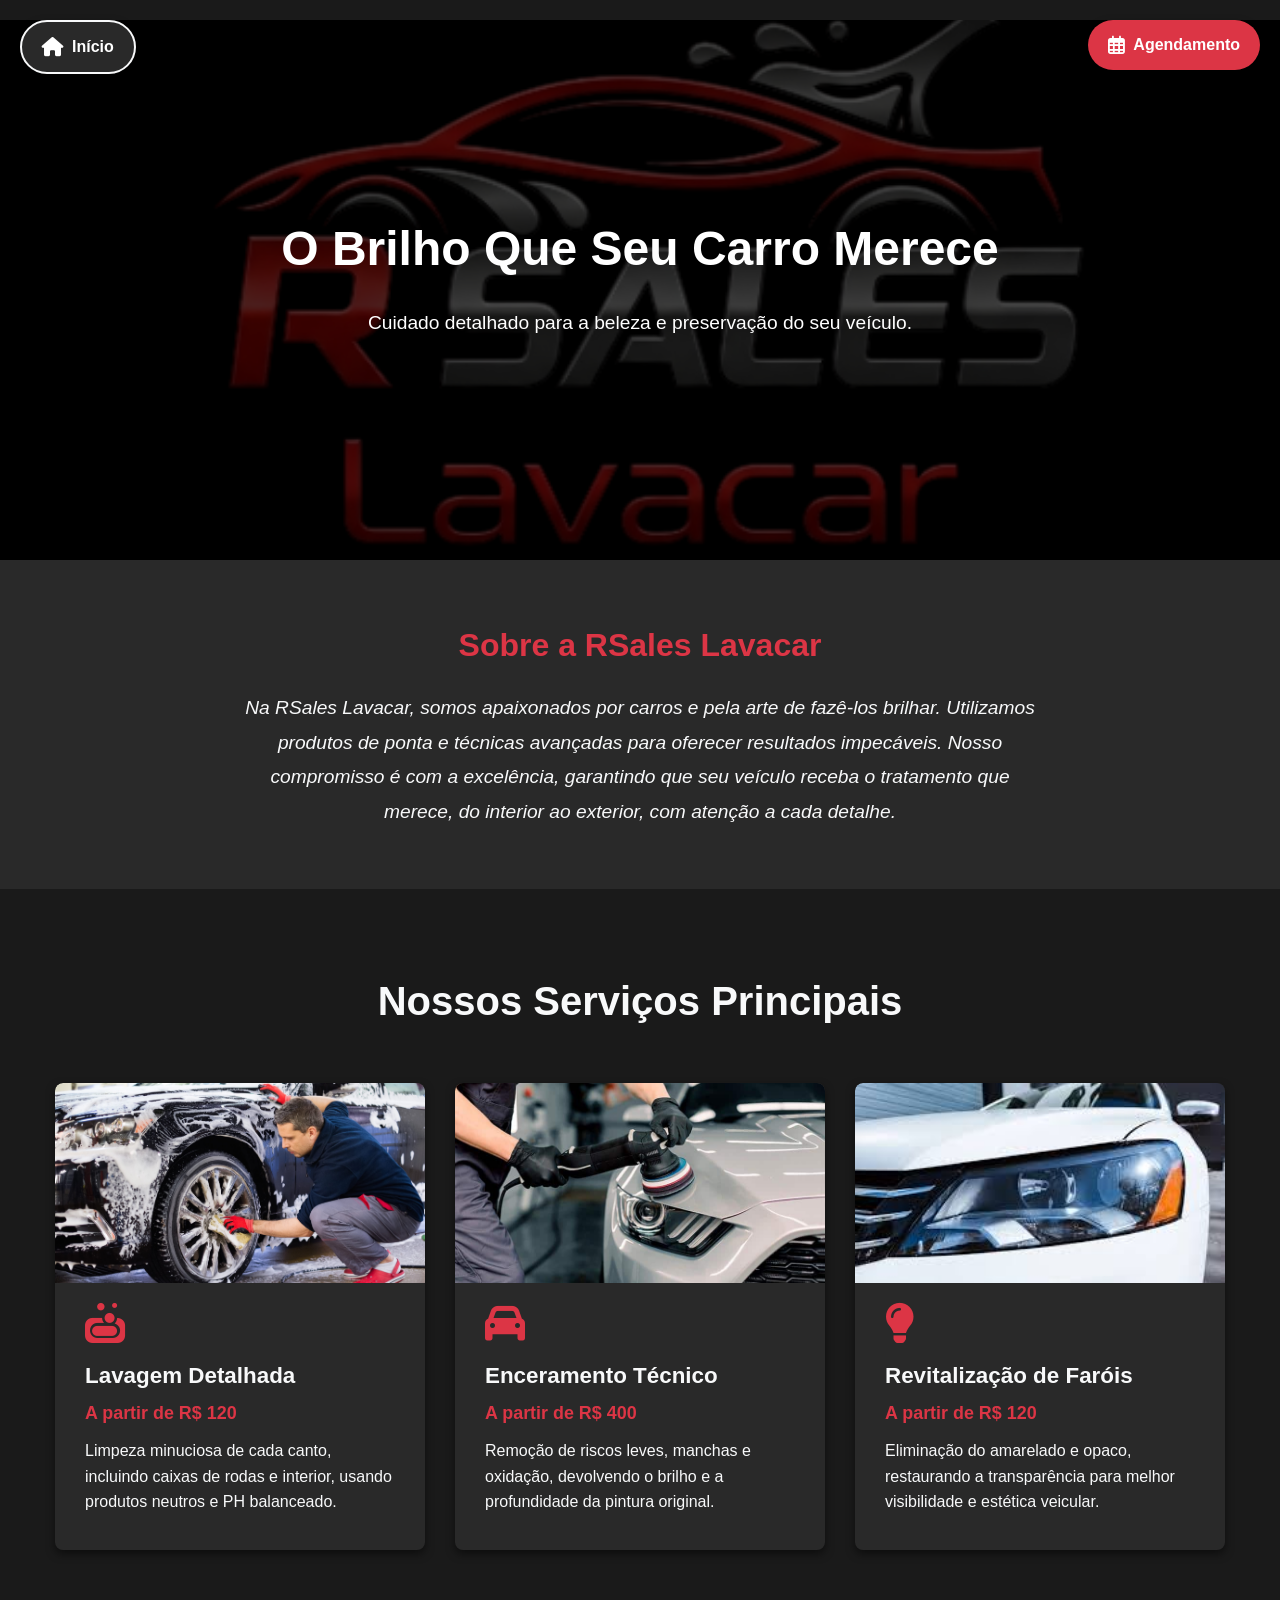
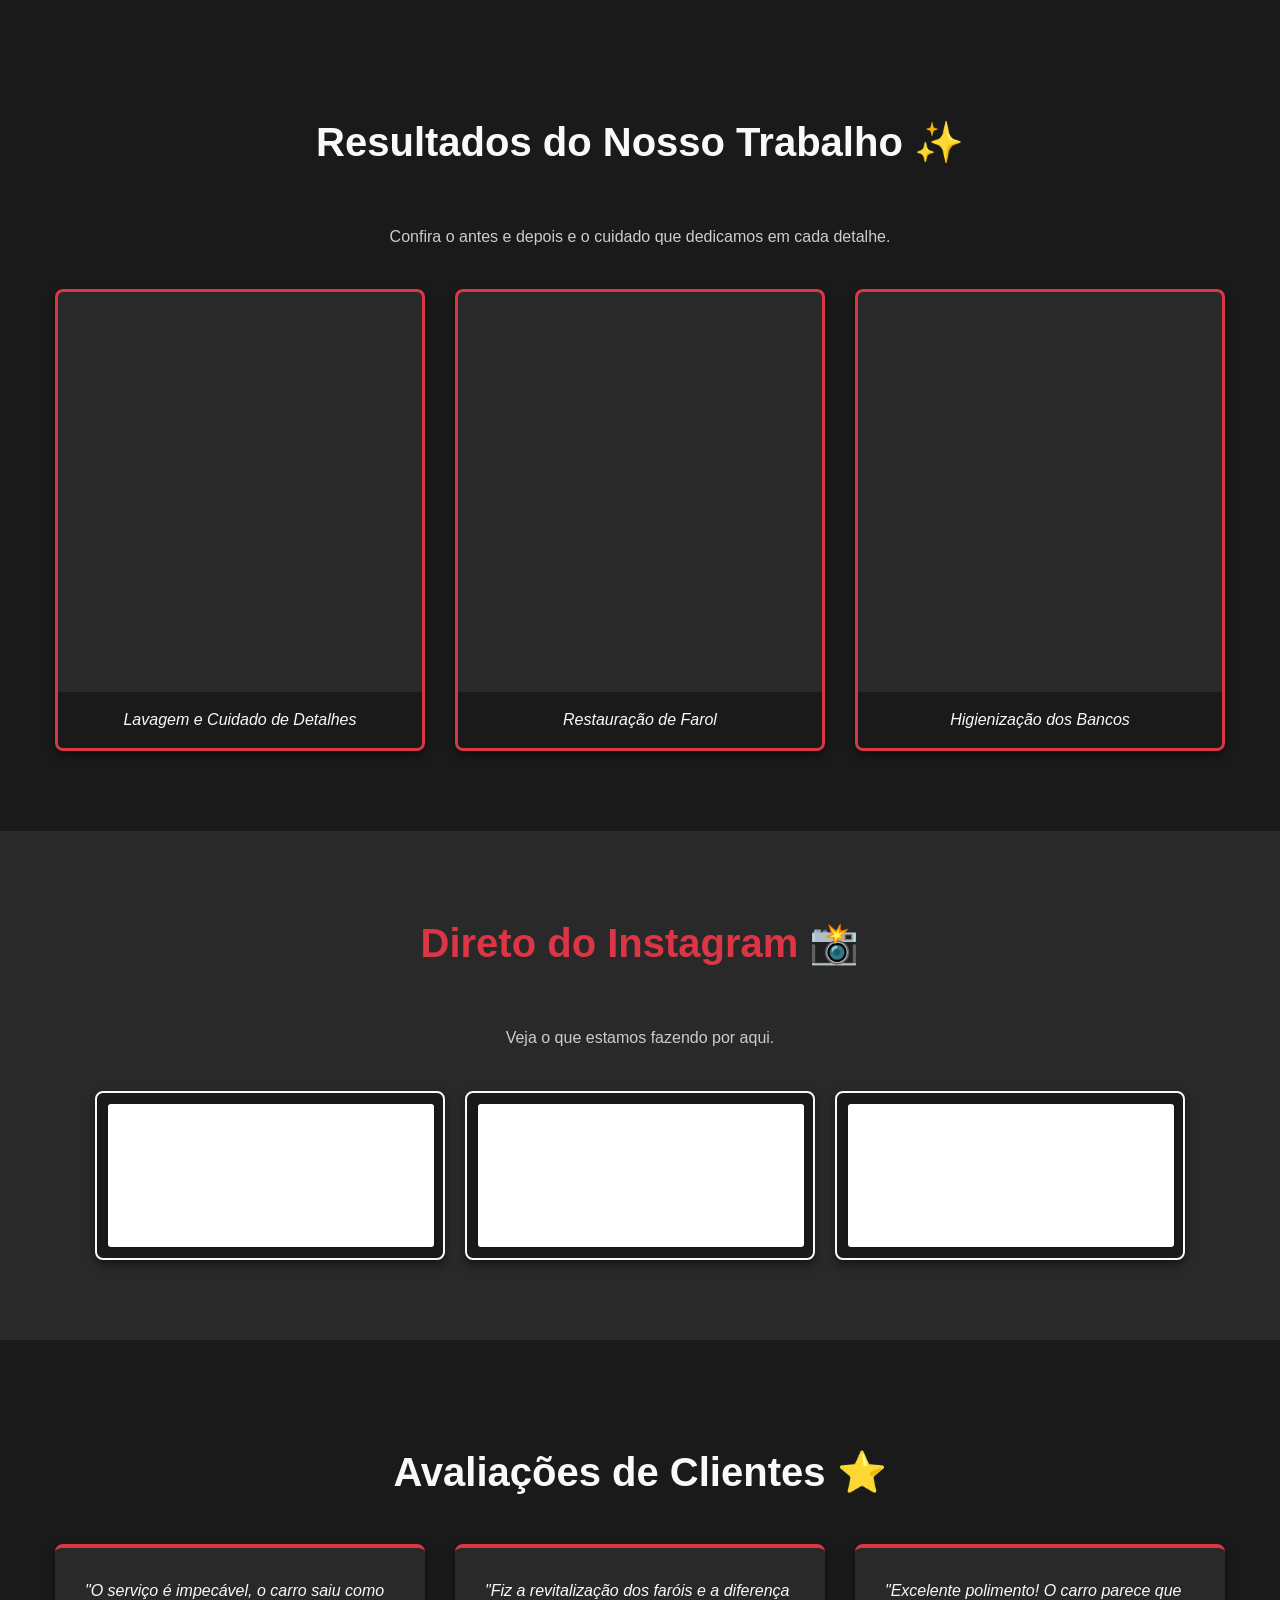
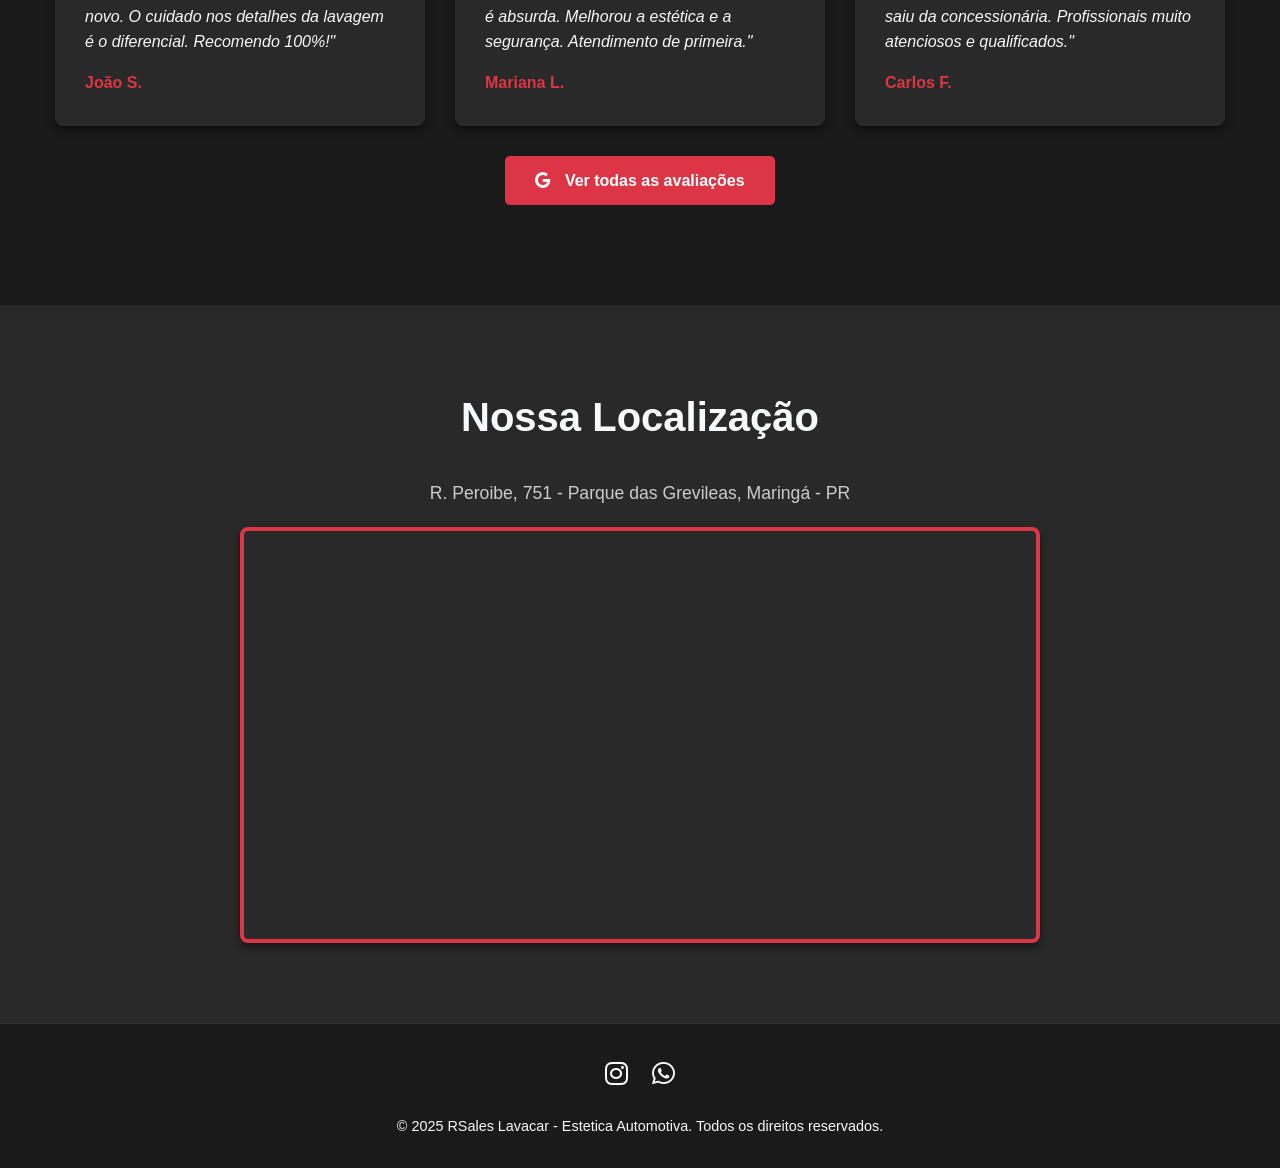
==== commit 52d81328: "Update index.html" ====
--- a/index.html
+++ b/index.html
@@ -544,14 +544,14 @@
             <div class="service-card">
                 <img src="detalhada.jpg" alt="Lavagem Detalhada">
                 <div class="card-content">
-                    <i class="fas fa-soap"></i> <h3>Lavagem Detalhada <span class="service-price">A partir de R$ 110</span></h3>
+                    <i class="fas fa-soap"></i> <h3>Lavagem Detalhada <span class="service-price">A partir de R$ 120</span></h3>
                     <p>Limpeza minuciosa de cada canto, incluindo caixas de rodas e interior, usando produtos neutros e PH balanceado.</p> </div>
             </div>
 
             <div class="service-card">
                 <img src="polimento.jpg" alt="Enceramento Técnico">
                 <div class="card-content">
-                    <i class="fas fa-car"></i> <h3>Enceramento Técnico <span class="service-price">A partir de R$ 350</span></h3>
+                    <i class="fas fa-car"></i> <h3>Enceramento Técnico <span class="service-price">A partir de R$ 400</span></h3>
                     <p>Remoção de riscos leves, manchas e oxidação, devolvendo o brilho e a profundidade da pintura original.</p> </div>
             </div>
 
@@ -725,3 +725,4 @@
 
 
 
+
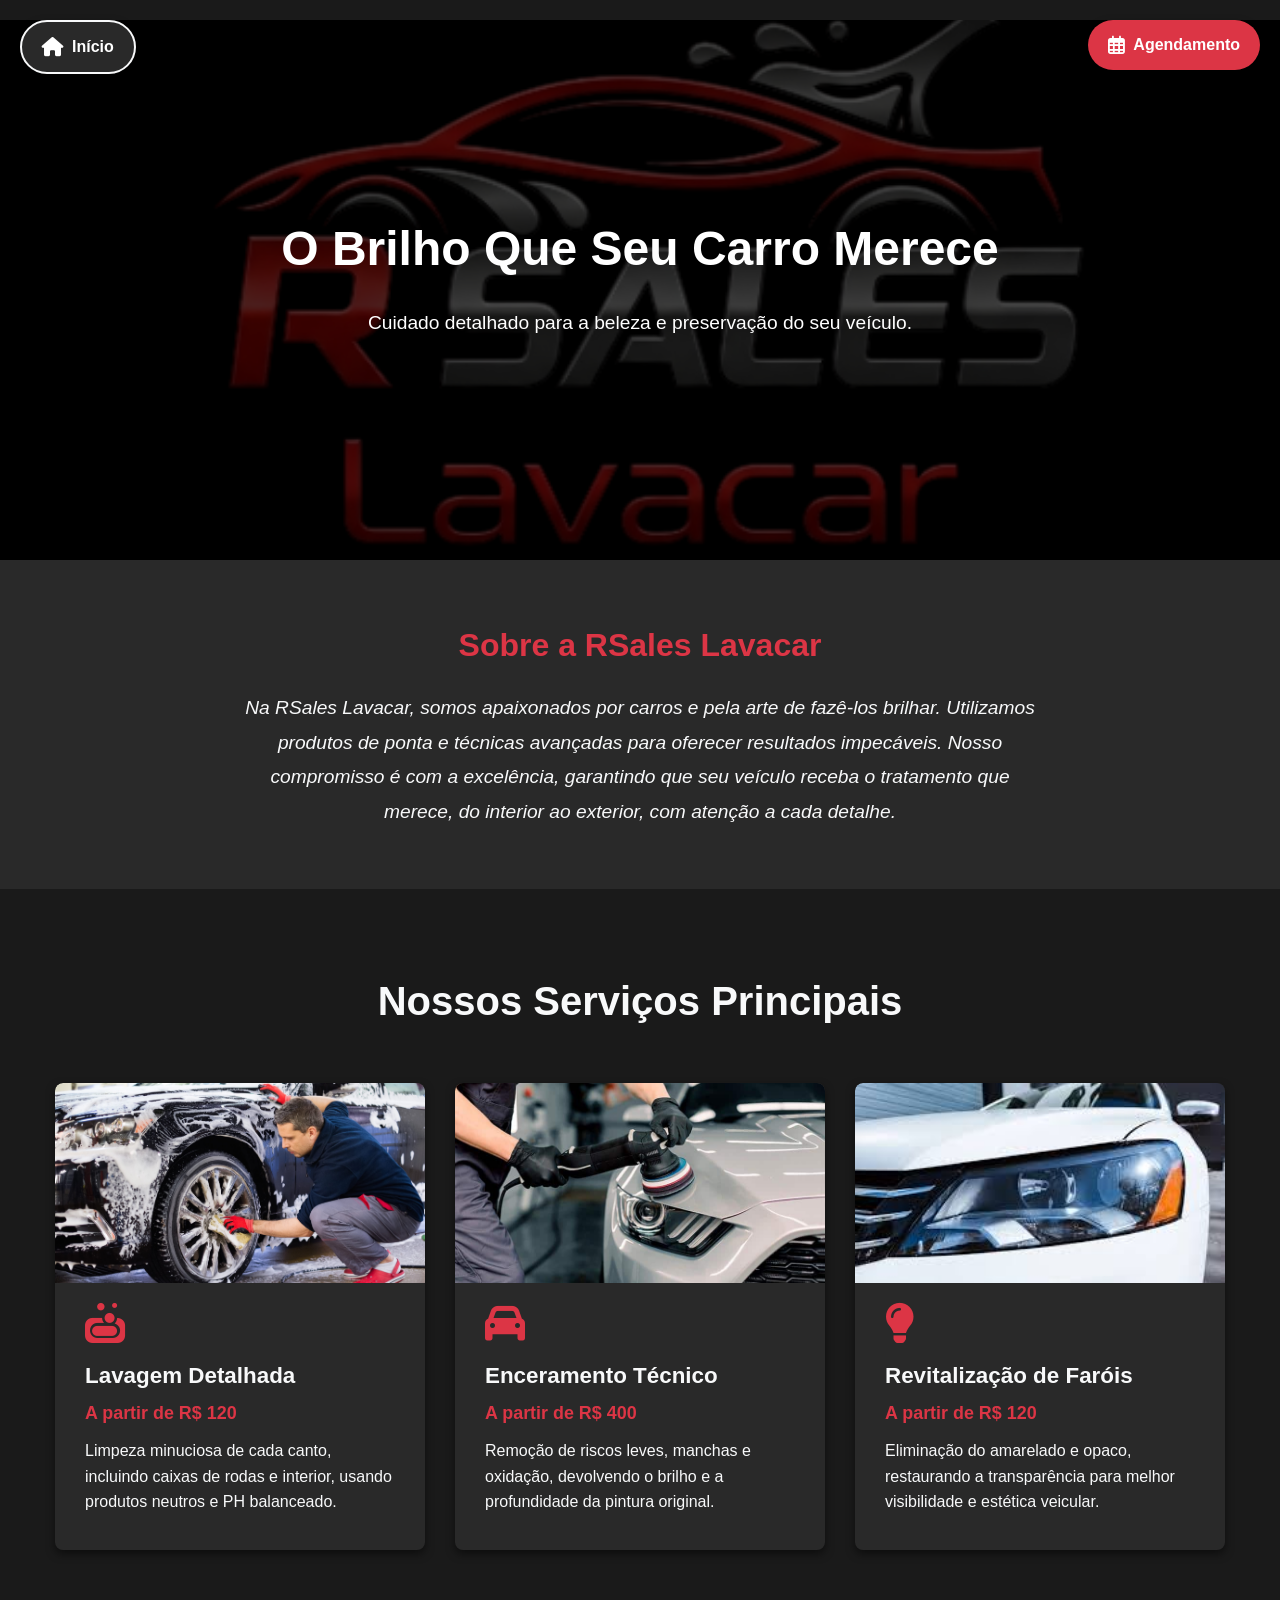
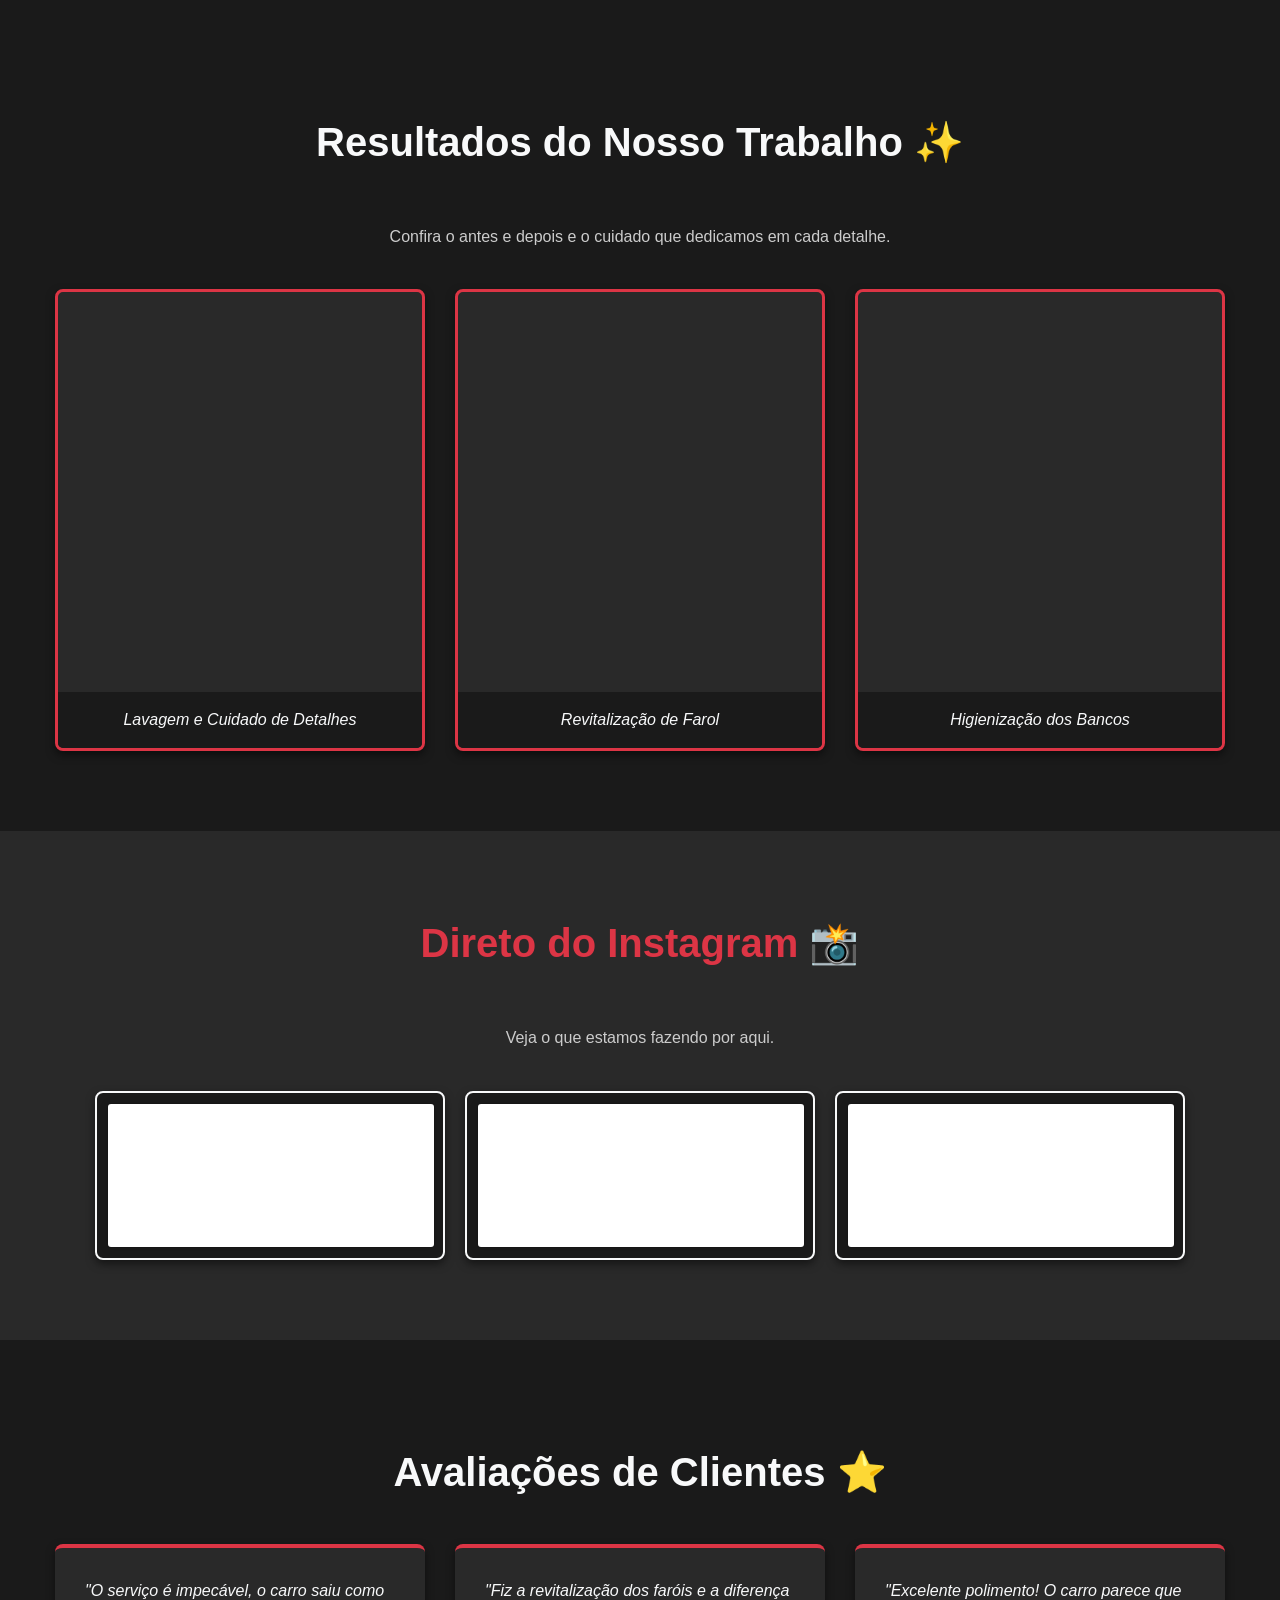
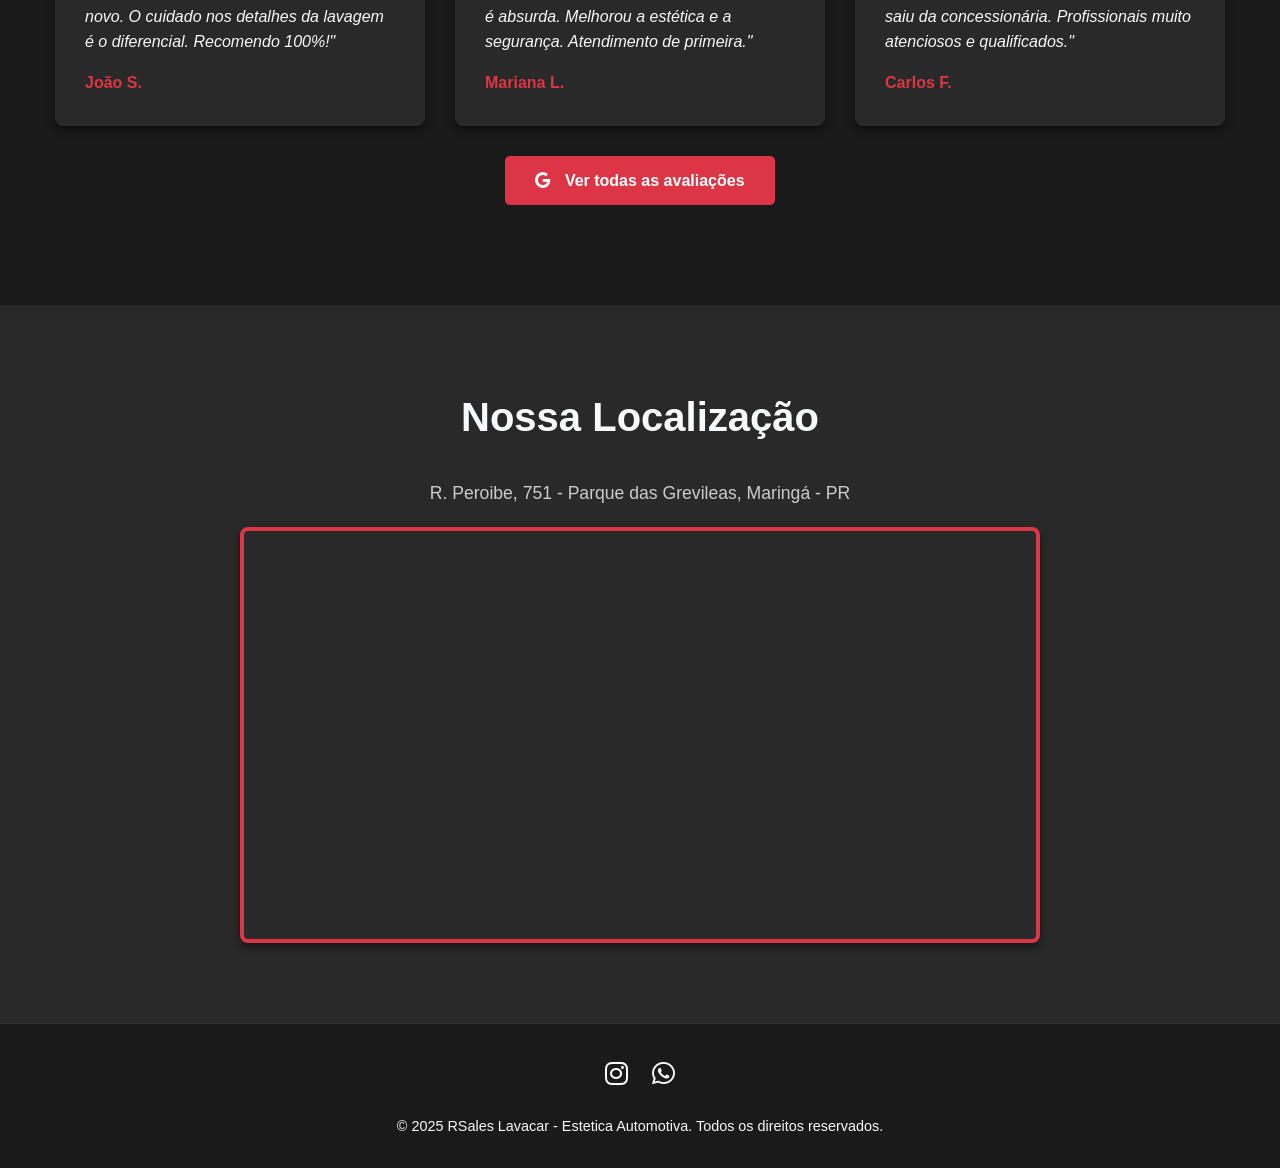
==== commit ef1582cd: "Update index.html" ====
--- a/index.html
+++ b/index.html
@@ -584,7 +584,7 @@
                     <source src="2.mp4" type="video/mp4">
                     Seu navegador não suporta vídeos.
                 </video>
-                <div class="video-caption">Restauração de Farol</div>
+                <div class="video-caption">Revitalização de Farol</div>
             </div>
 
             <div class="video-card">
@@ -726,3 +726,4 @@
 
 
 
+
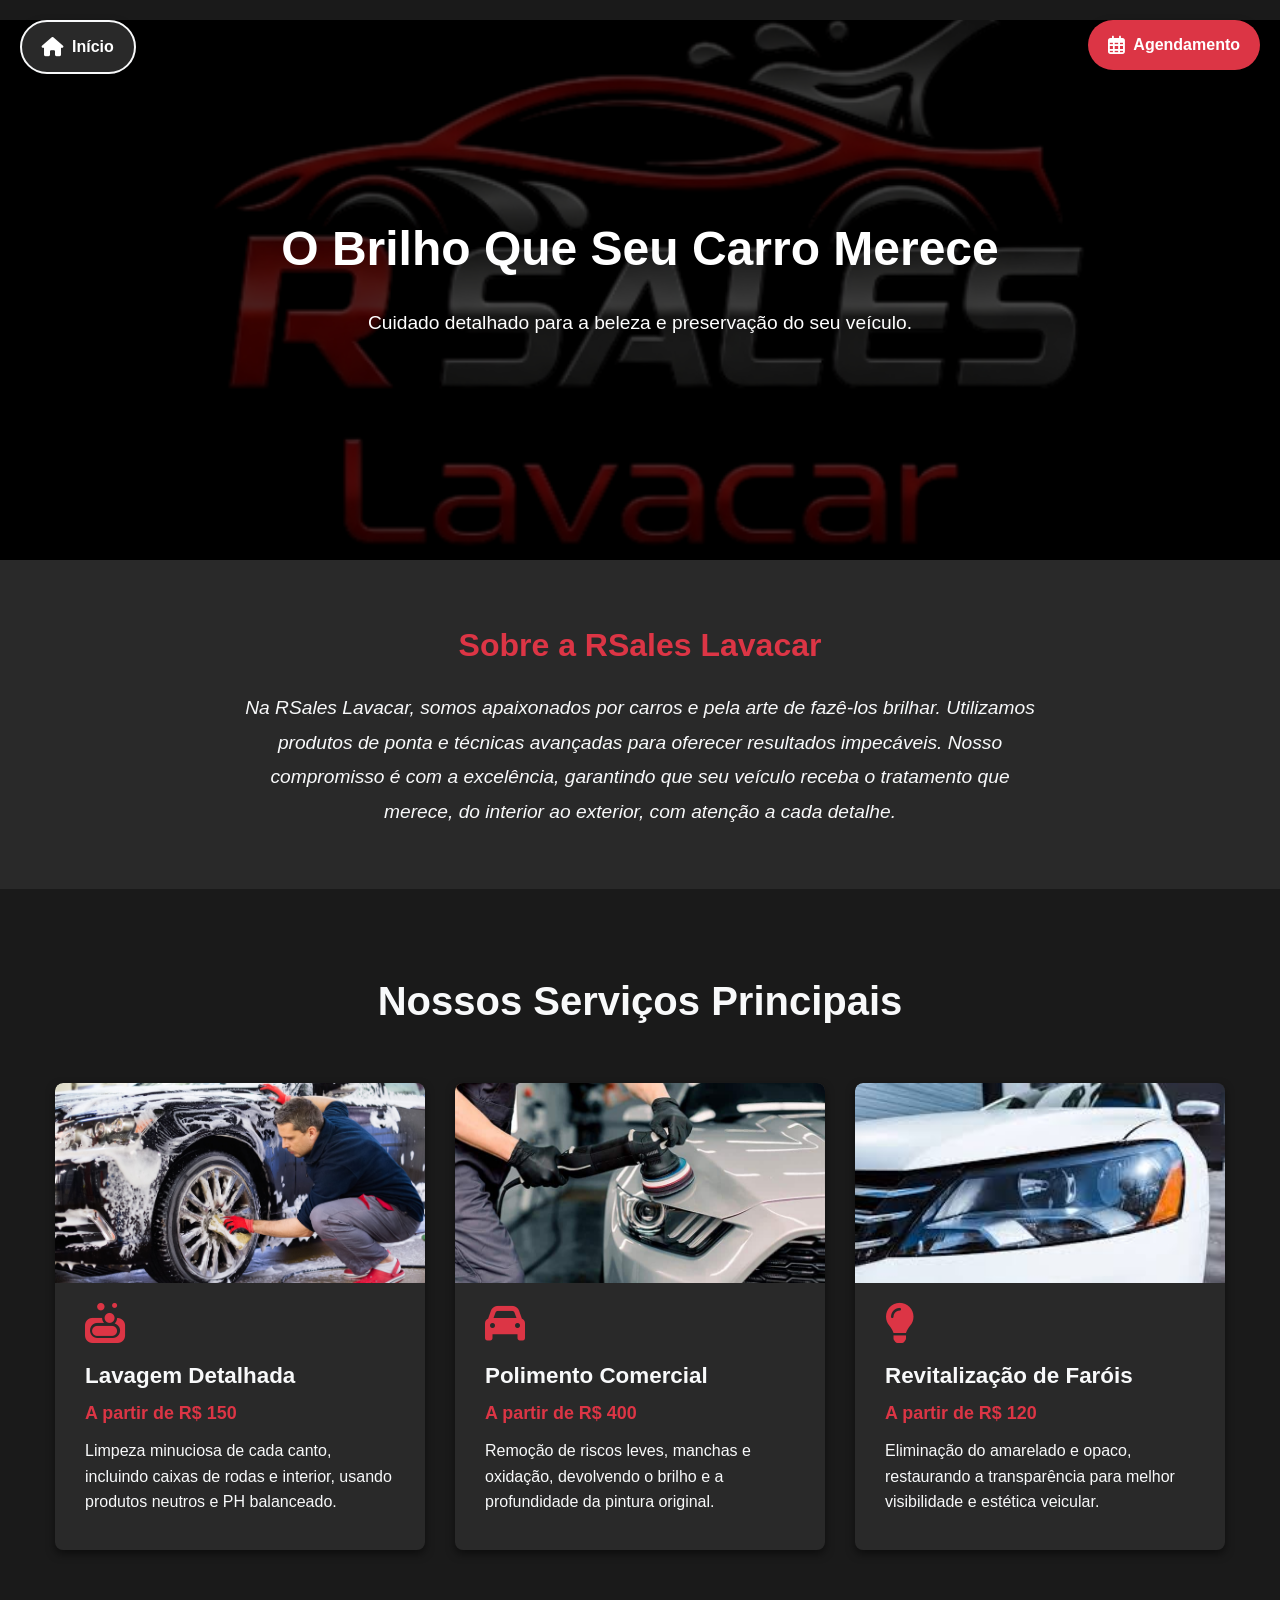
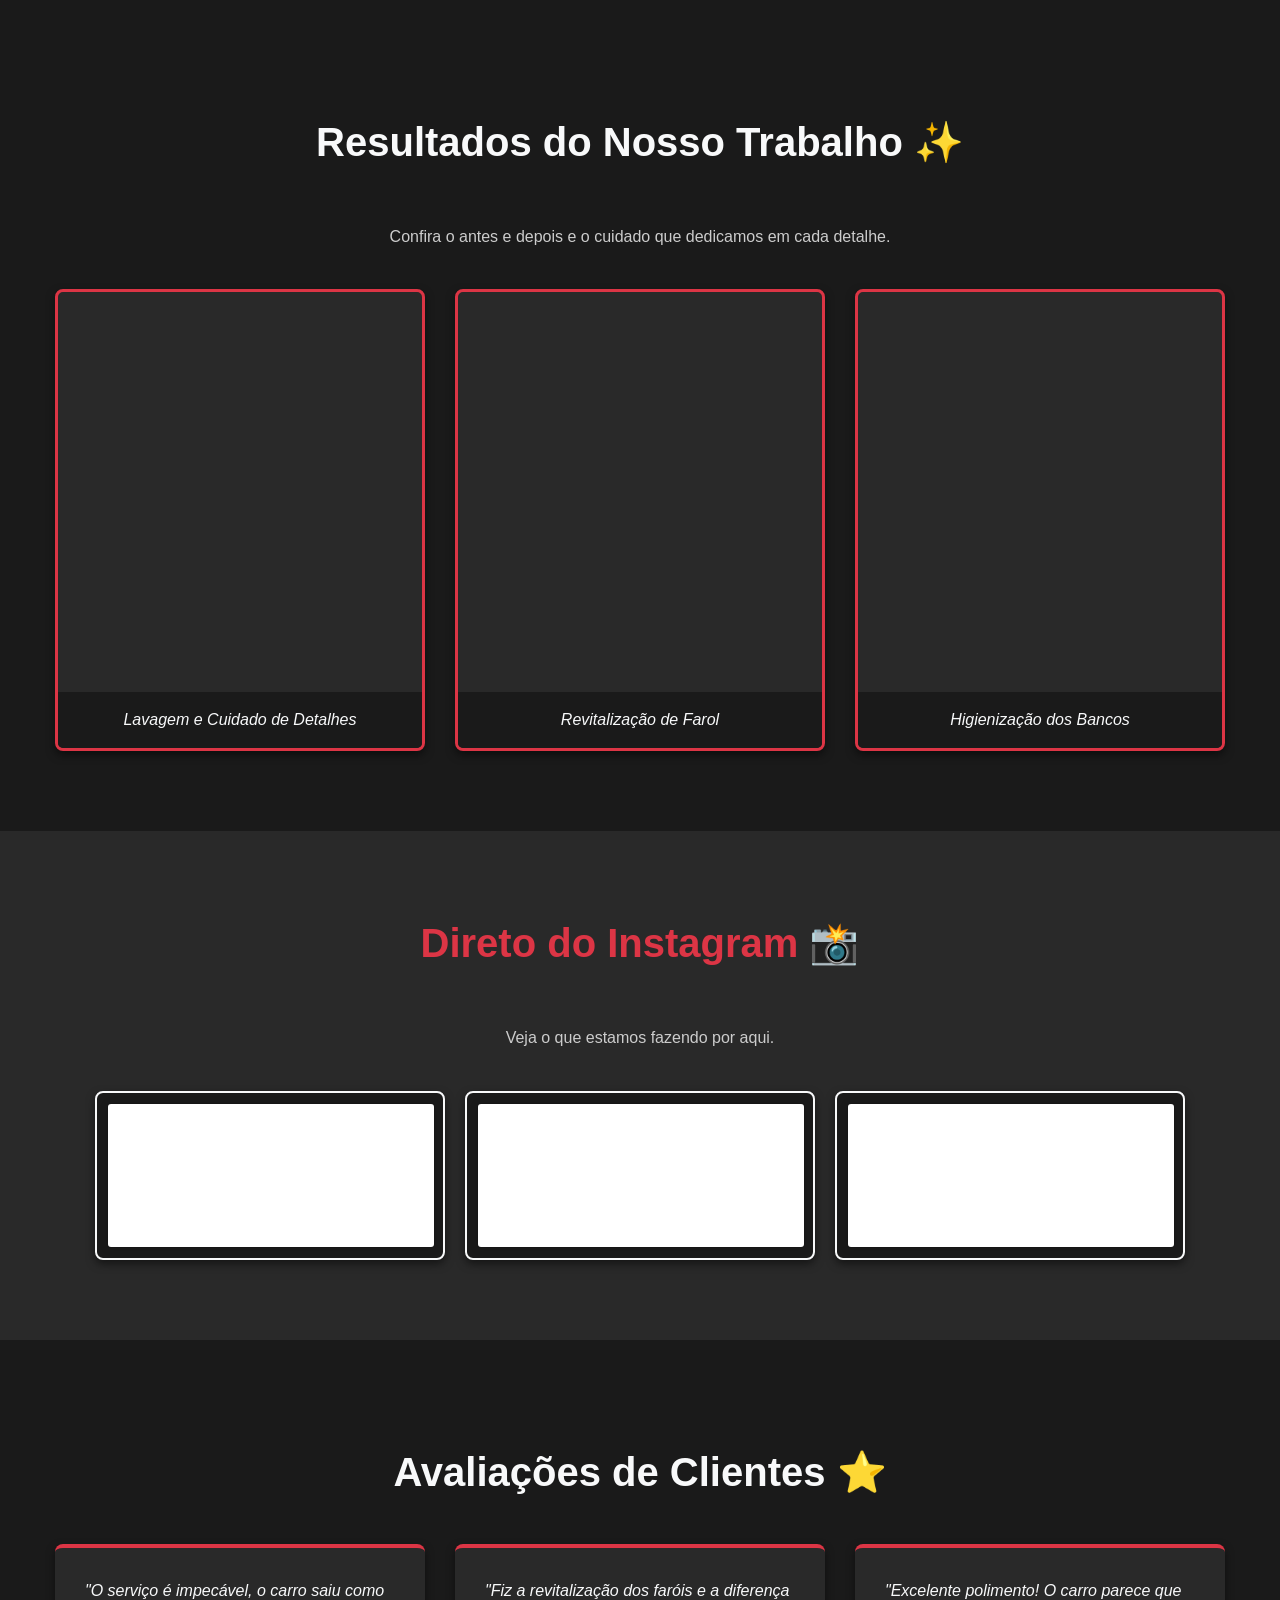
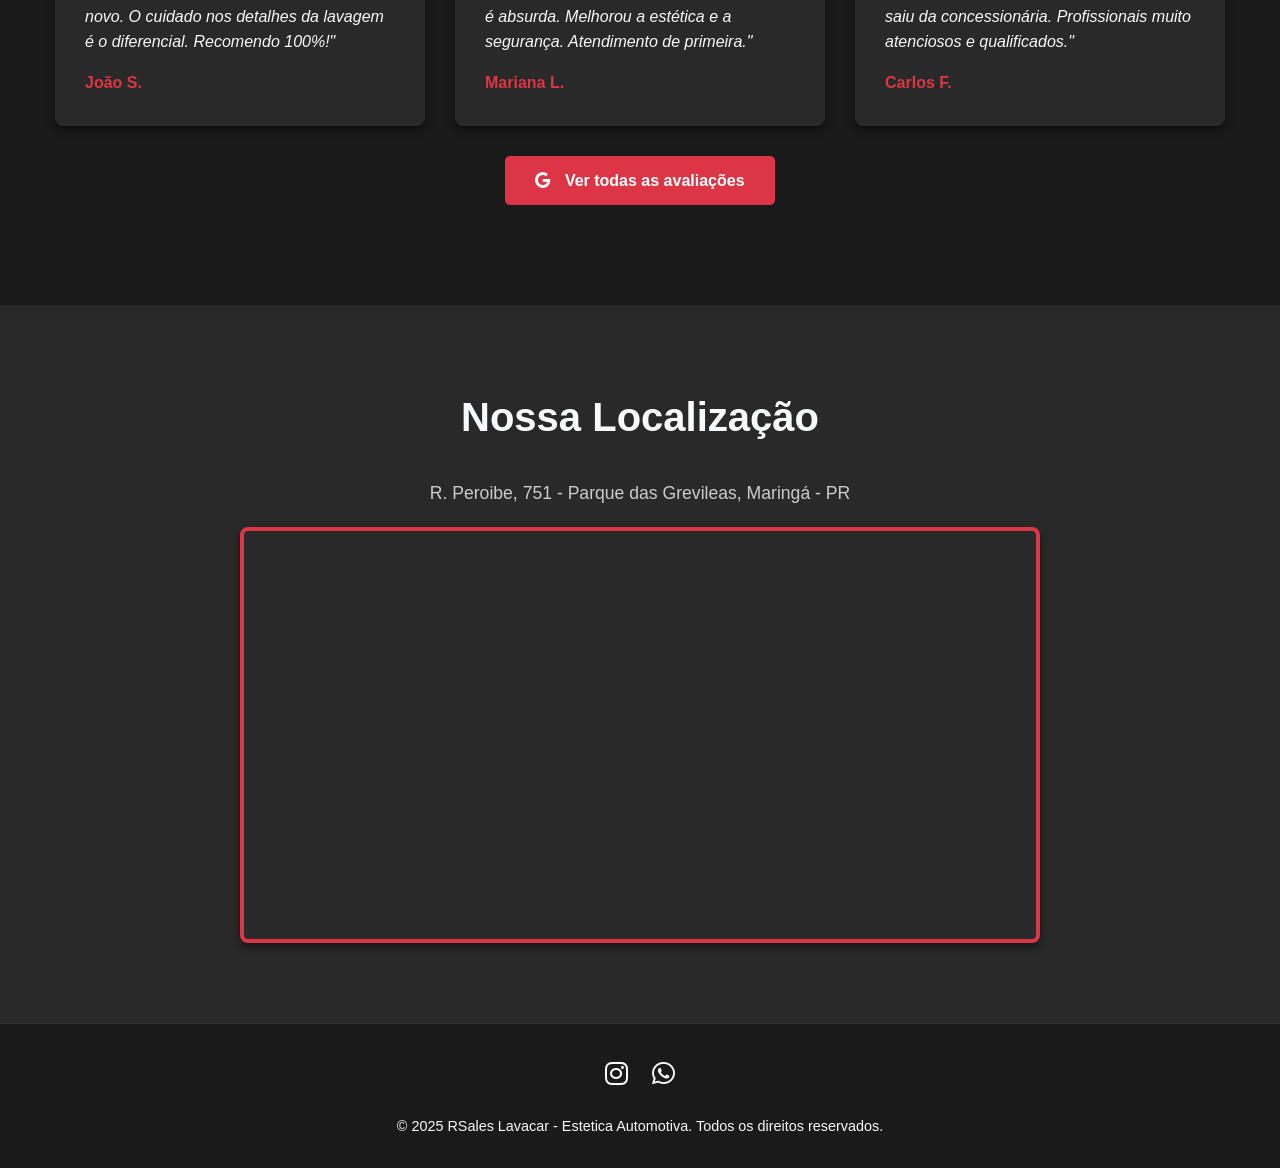
==== commit f3624ae7: "Update index.html" ====
--- a/index.html
+++ b/index.html
@@ -544,14 +544,14 @@
             <div class="service-card">
                 <img src="detalhada.jpg" alt="Lavagem Detalhada">
                 <div class="card-content">
-                    <i class="fas fa-soap"></i> <h3>Lavagem Detalhada <span class="service-price">A partir de R$ 120</span></h3>
+                    <i class="fas fa-soap"></i> <h3>Lavagem Detalhada <span class="service-price">A partir de R$ 150</span></h3>
                     <p>Limpeza minuciosa de cada canto, incluindo caixas de rodas e interior, usando produtos neutros e PH balanceado.</p> </div>
             </div>
 
             <div class="service-card">
-                <img src="polimento.jpg" alt="Enceramento Técnico">
+                <img src="polimento.jpg" alt="Polimento Comercial">
                 <div class="card-content">
-                    <i class="fas fa-car"></i> <h3>Enceramento Técnico <span class="service-price">A partir de R$ 400</span></h3>
+                    <i class="fas fa-car"></i> <h3>Polimento Comercial <span class="service-price">A partir de R$ 400</span></h3>
                     <p>Remoção de riscos leves, manchas e oxidação, devolvendo o brilho e a profundidade da pintura original.</p> </div>
             </div>
 
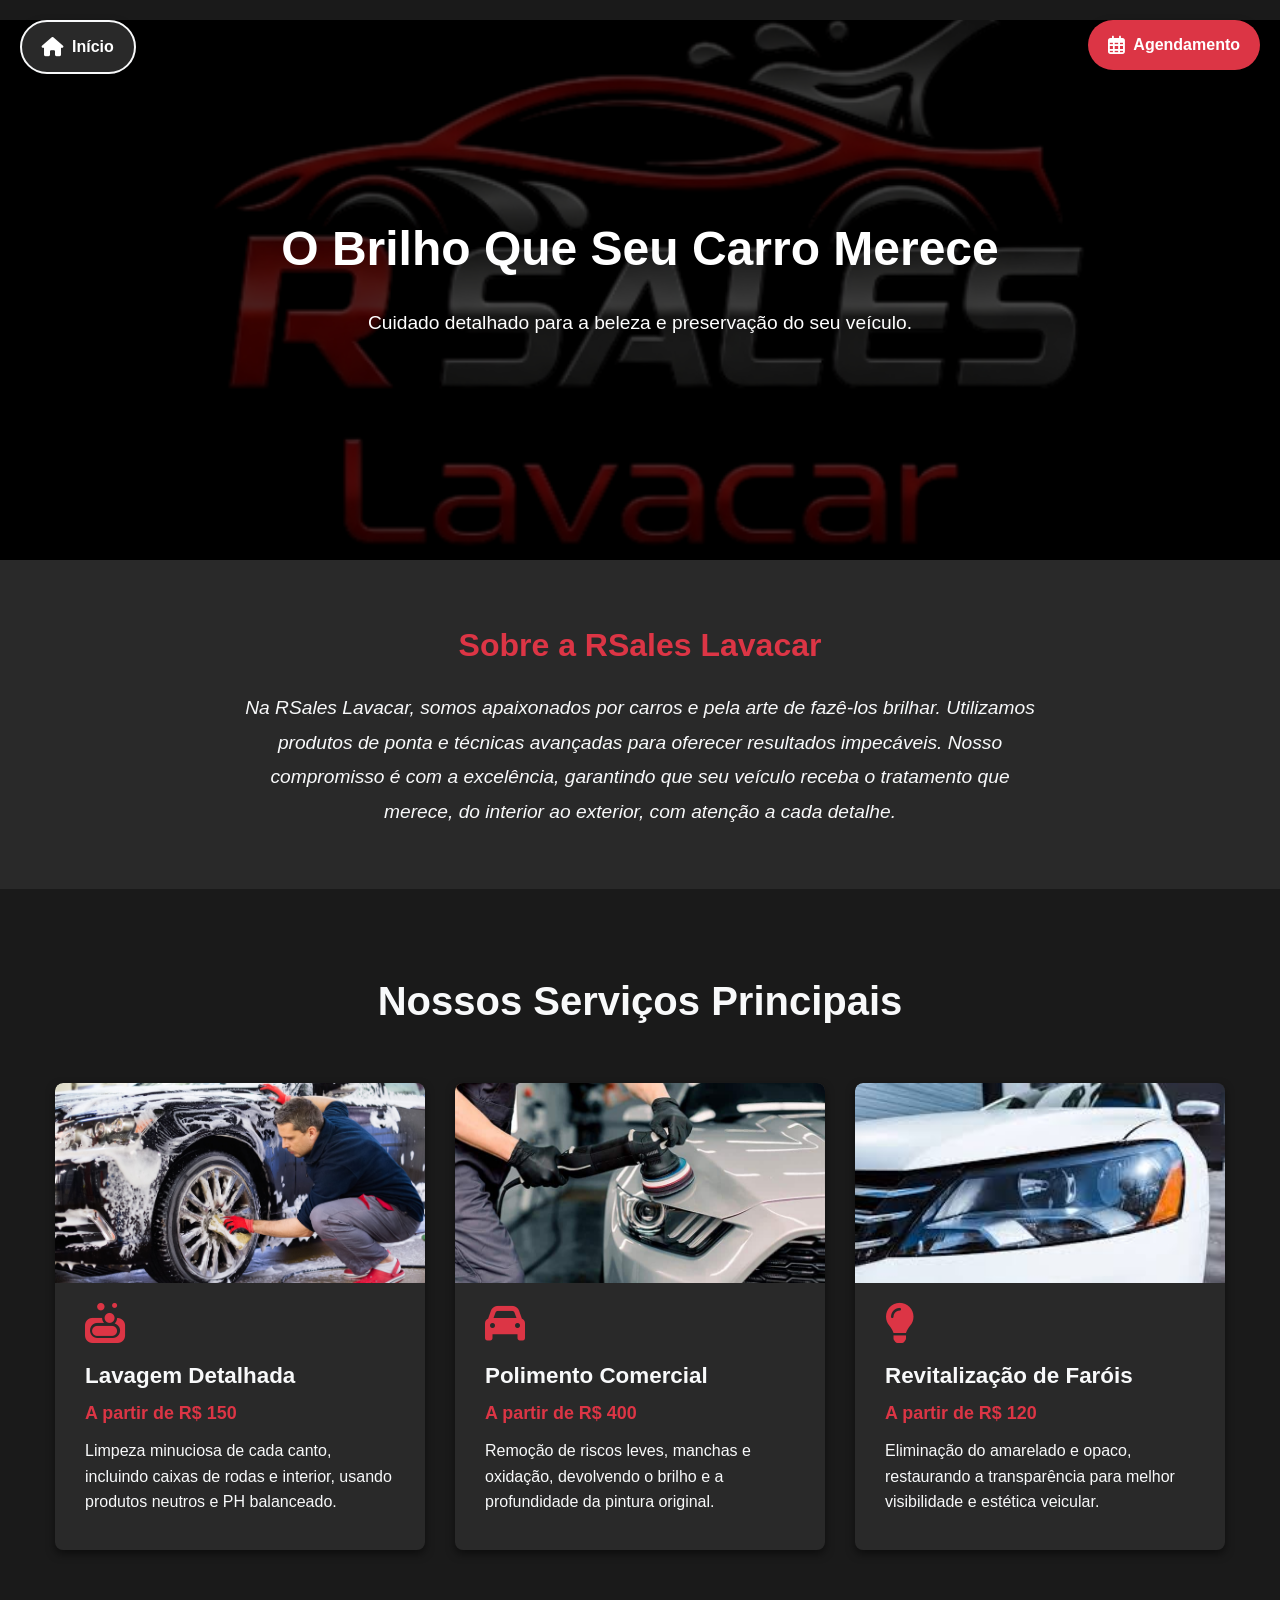
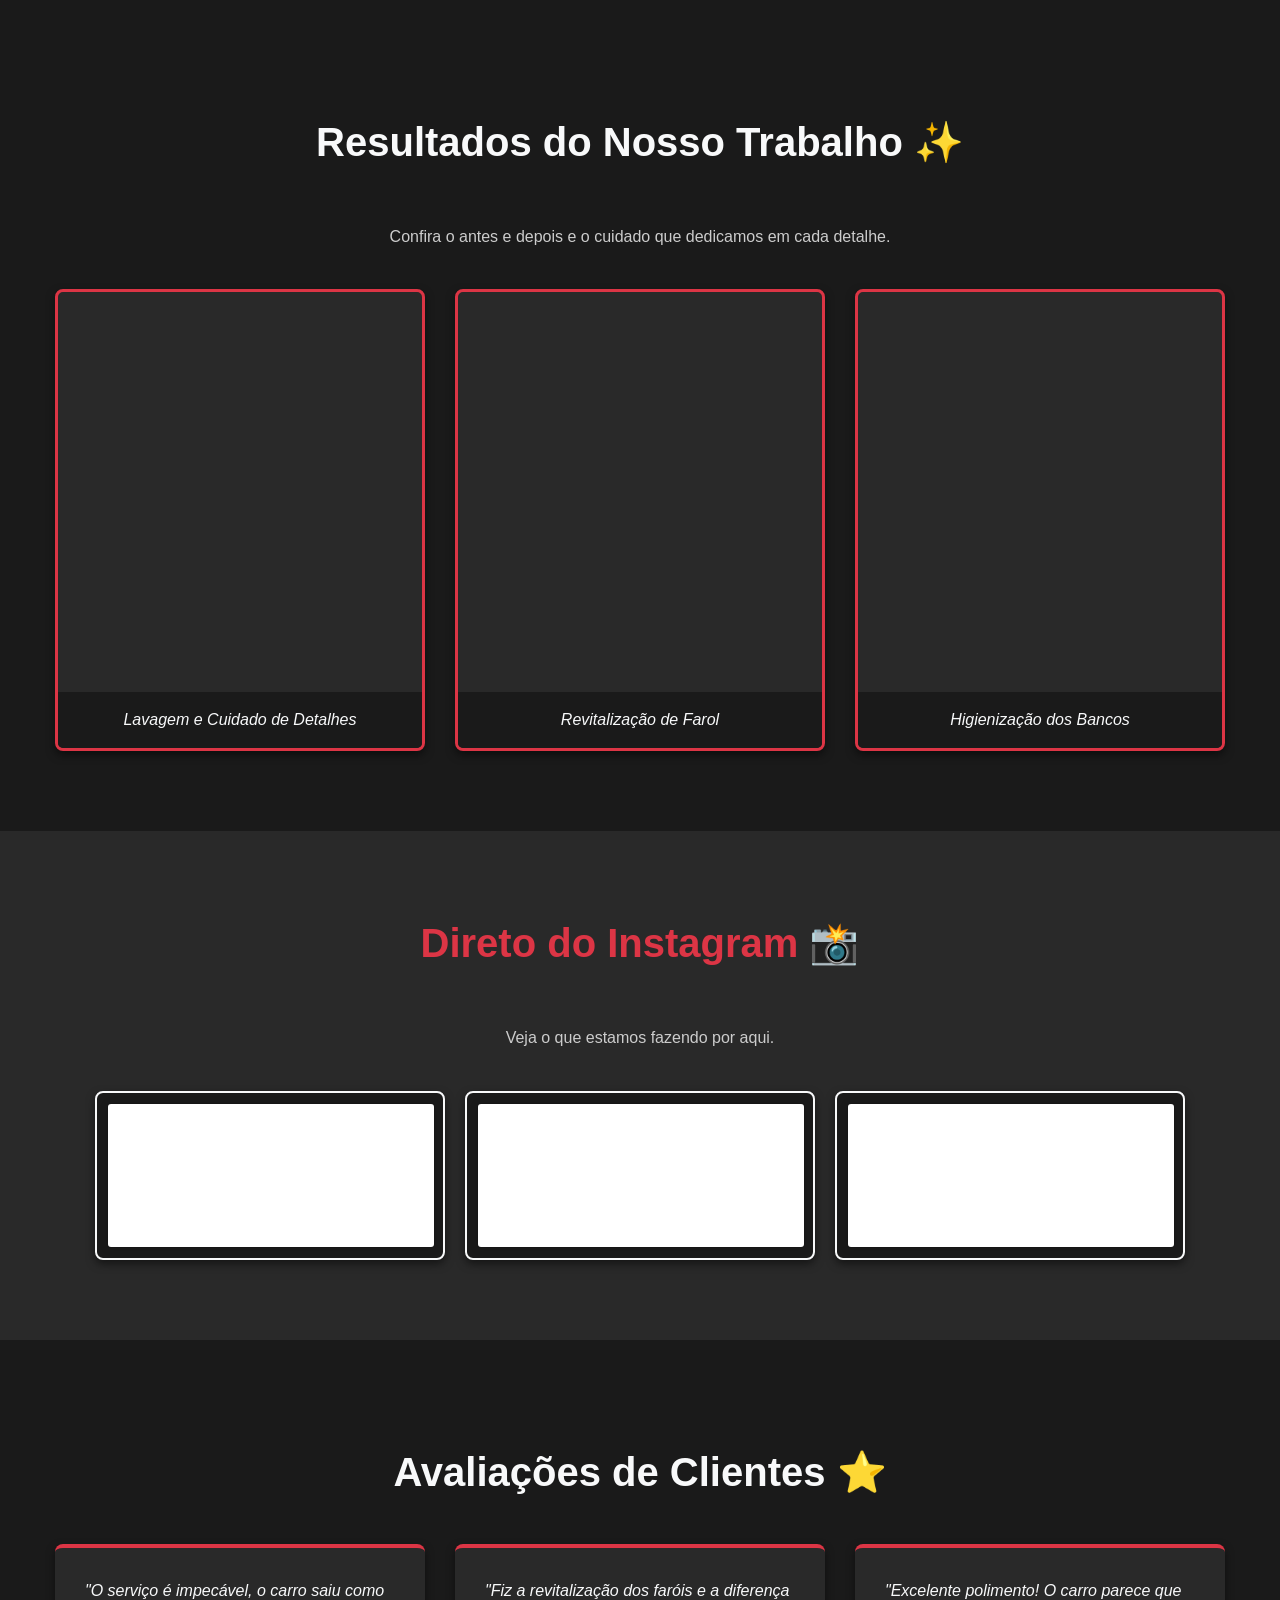
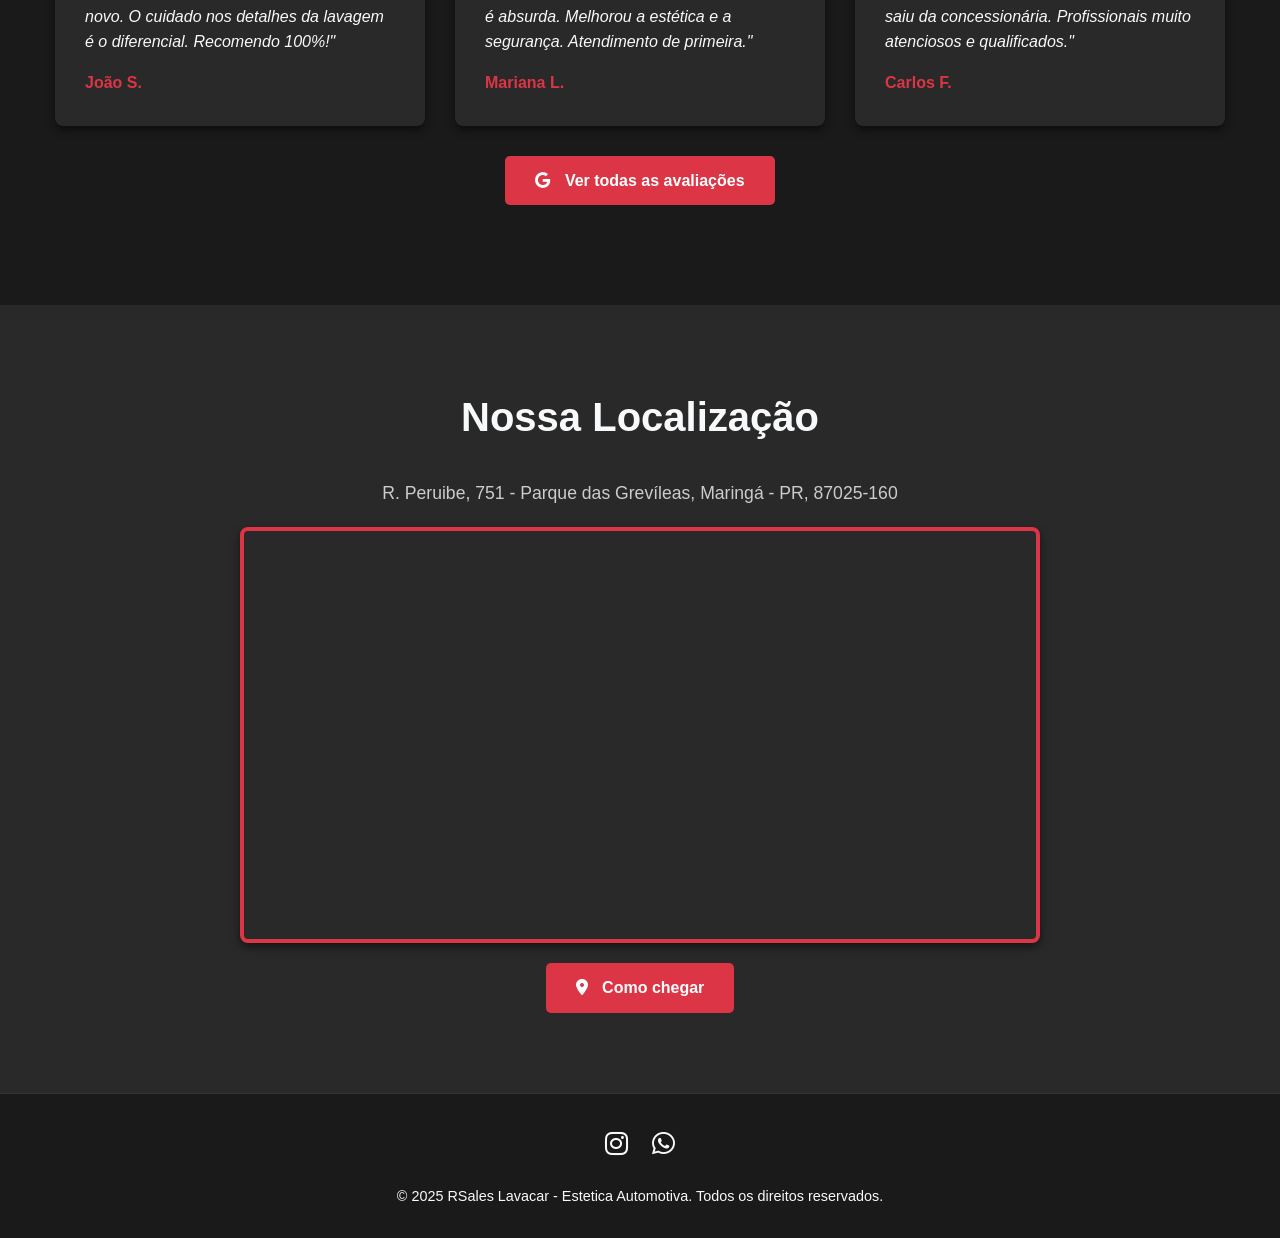
==== commit d9b2a77c: "Update index.html" ====
--- a/index.html
+++ b/index.html
@@ -665,20 +665,32 @@
 <section id="localizacao">
     <div class="container">
         <h2>Nossa Localização</h2>
-        <p>R. Peroibe, 751 - Parque das Grevileas, Maringá - PR</p>
+
+        <p>
+            R. Peruibe, 751 - Parque das Grevíleas,
+            Maringá - PR, 87025-160
+        </p>
 
         <div class="map-container">
-            <iframe 
-                src="https://www.google.com/maps/embed?pb=!1m18!1m12!1m3!1d3660.1017352349883!2d-51.92131238804044!3d-23.4116035794717!2m3!1f0!2f0!3f0!3m2!1i1024!2i768!4f13.1!3m3!1m2!1s0x94eb8703a466c981%3A0xc6c4f5263a23a1f1!2sR.%20Peroibe%2C%20751%20-%20Parque%20das%20Grevileas%2C%20Maring%C3%A1%20-%20PR%2C%2087025-160%20Brasil!5e0!3m2!1spt-BR!2sbr!4v1700406000000!5m2!1spt-BR!2sbr" 
-                width="100%" 
-                height="400px" 
-                style="border:0;" 
-                allowfullscreen="" 
-                loading="lazy" 
-                referrerpolicy="no-referrer-when-downgrade"
-                onerror="this.style.display='none'; this.after(document.createElement('p').textContent='Erro ao carregar o mapa. Verifique a URL do embed.');"
-            ></iframe>
+            <iframe
+                src="https://www.google.com/maps?q=RSales%20Lavacar%2C%20Rua%20Peruibe%20751%2C%20Maring%C3%A1%20PR&output=embed"
+                width="100%"
+                height="400"
+                style="border:0;"
+                allowfullscreen=""
+                loading="lazy"
+                referrerpolicy="no-referrer-when-downgrade">
+            </iframe>
         </div>
+
+        <a
+            href="https://www.google.com/maps/search/?api=1&query=RSales%20Lavacar%2C%20Rua%20Peruibe%20751%2C%20Maring%C3%A1%20PR"
+            target="_blank"
+            class="google-link"
+            style="margin-top: 20px;">
+            <i class="fas fa-location-dot"></i>
+            Como chegar
+        </a>
     </div>
 </section>
 
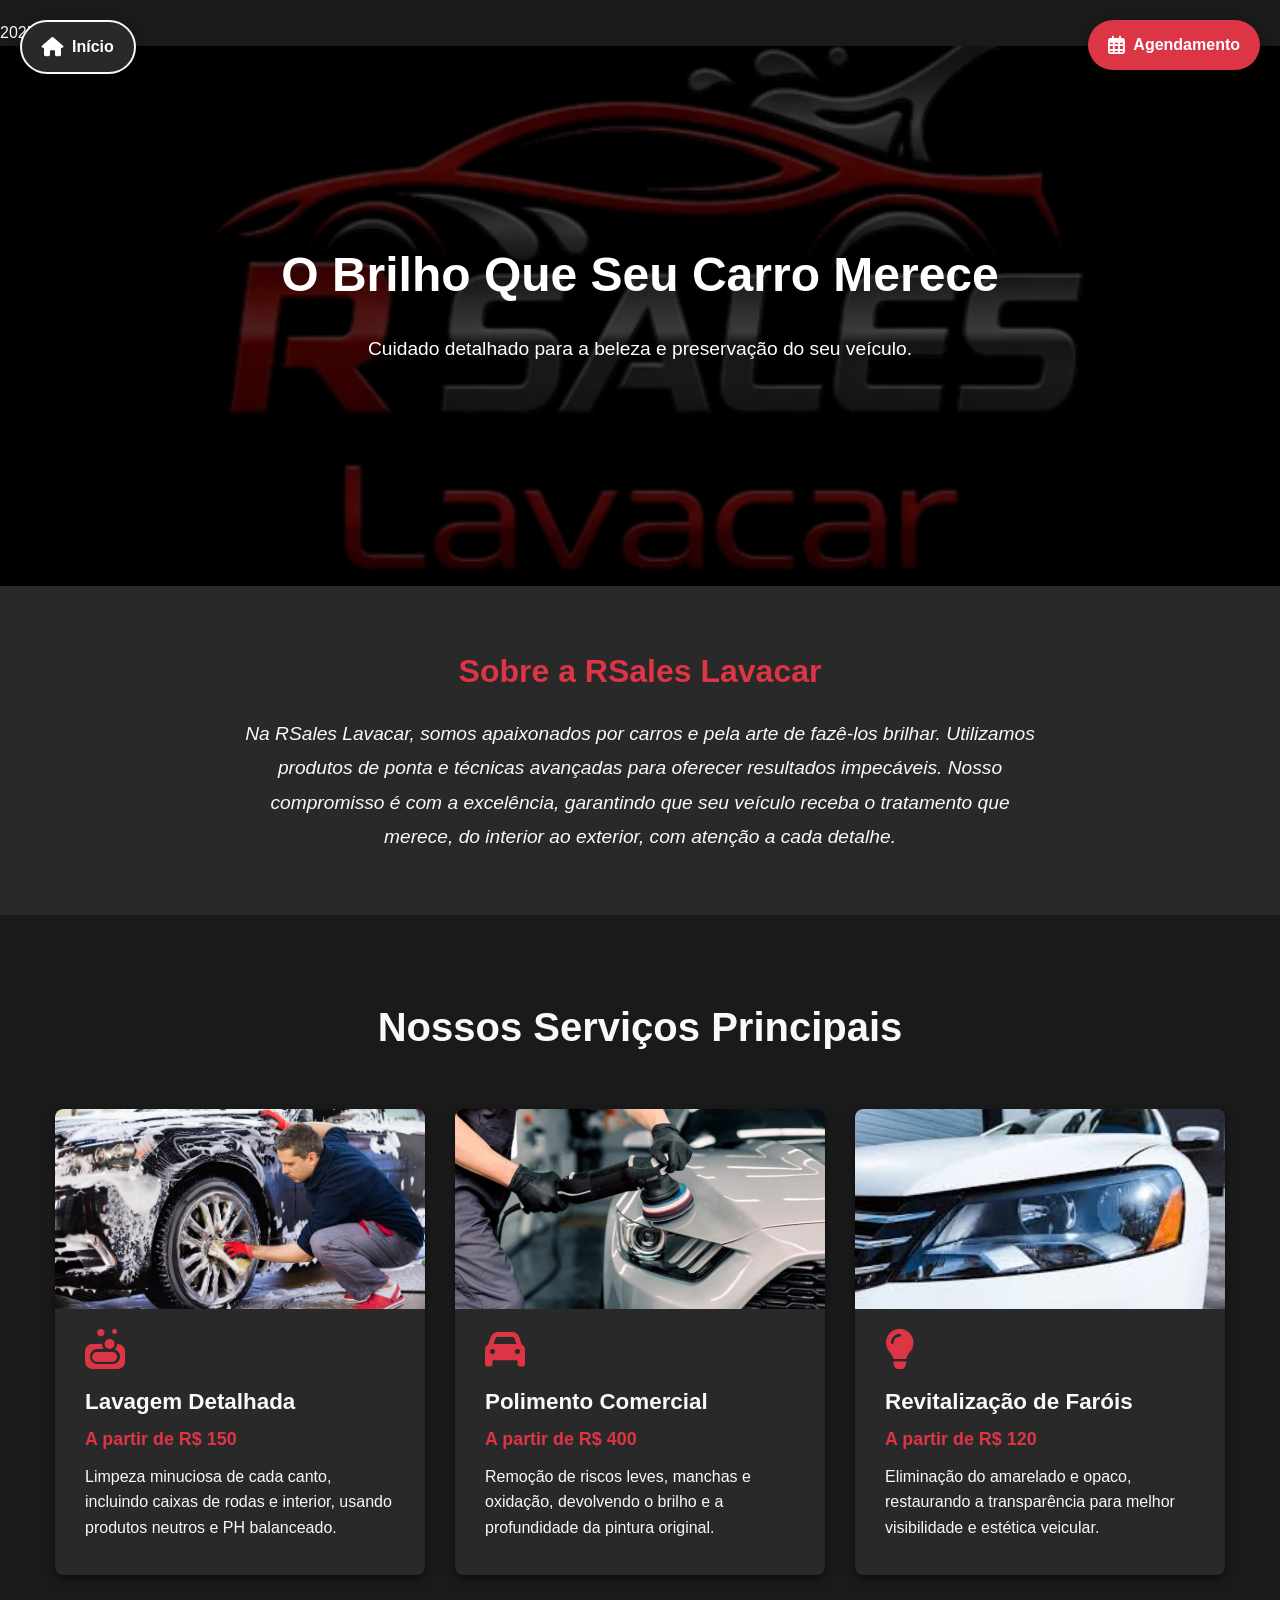
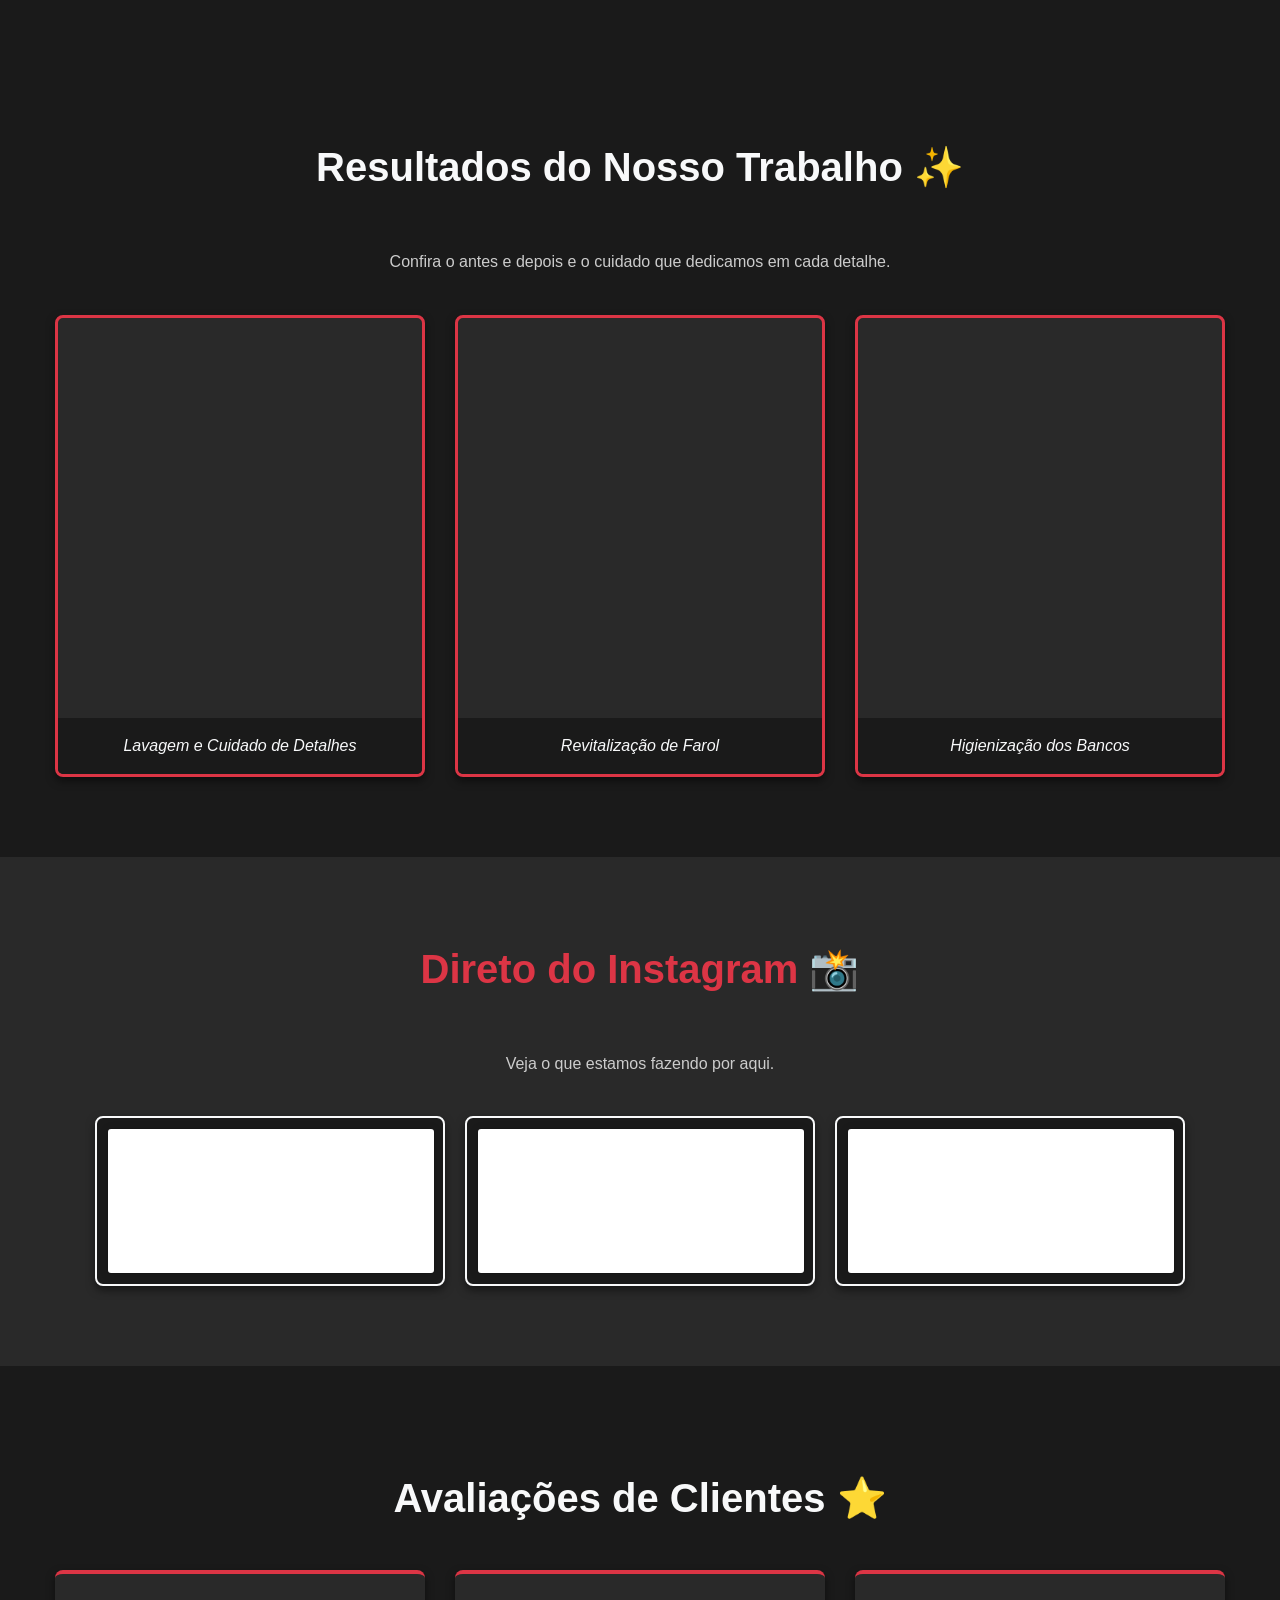
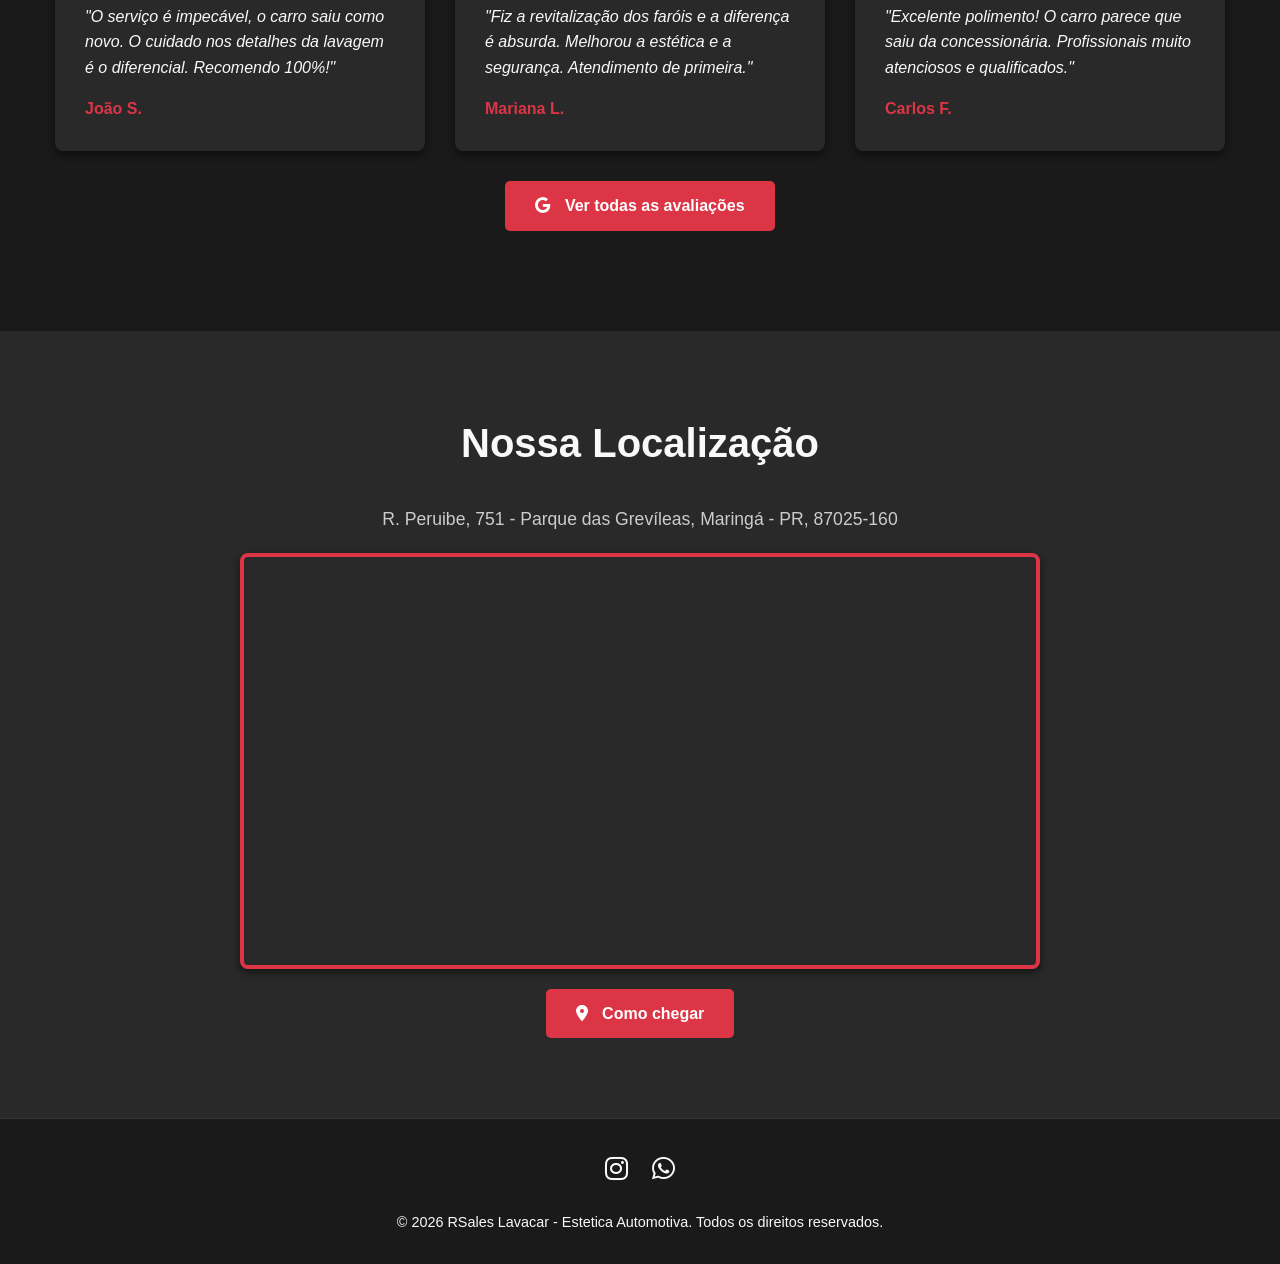
==== commit a7463f35: "Update index.html" ====
--- a/index.html
+++ b/index.html
@@ -8,7 +8,7 @@
     <meta name="description" content="RSales Lavacar - Estética automotiva em Maringá. Lavagem detalhada, polimento e revitalização de faróis.">
     <meta name="author" content="RSales Lavacar">
 
-    <link rel="icon" href="rsales-logo.png">
+    <link rel="icon" href="rsales-logo.png">2025 
     <link rel="stylesheet" href="https://cdnjs.cloudflare.com/ajax/libs/font-awesome/6.0.0-beta3/css/all.min.css">
 
     <style>
@@ -703,7 +703,7 @@
             <a href="https://wa.me/5544997063542" target="_blank"><i class="fab fa-whatsapp"></i></a>
         </div>
 
-        <p>© 2025 RSales Lavacar - Estetica Automotiva. Todos os direitos reservados.</p>
+        <p>© 2026 RSales Lavacar - Estetica Automotiva. Todos os direitos reservados.</p>
     </div>
 </footer>
 
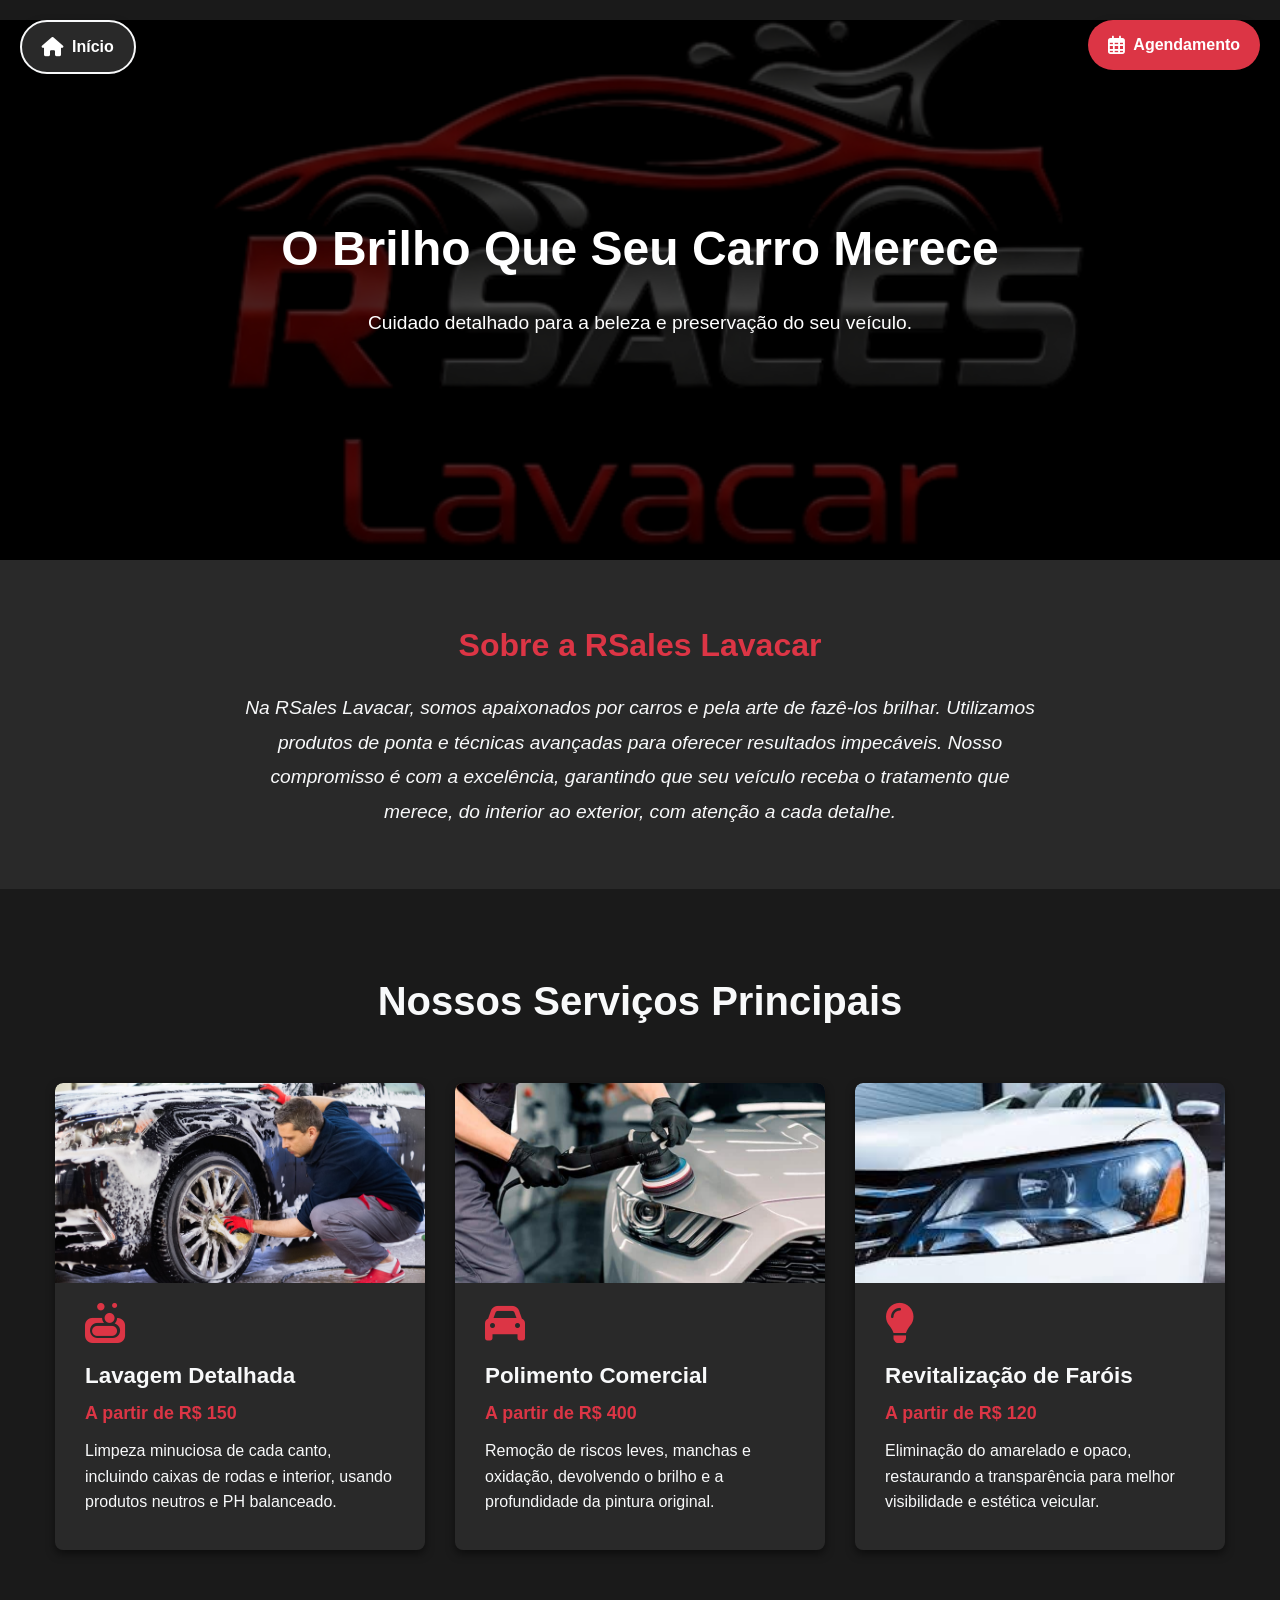
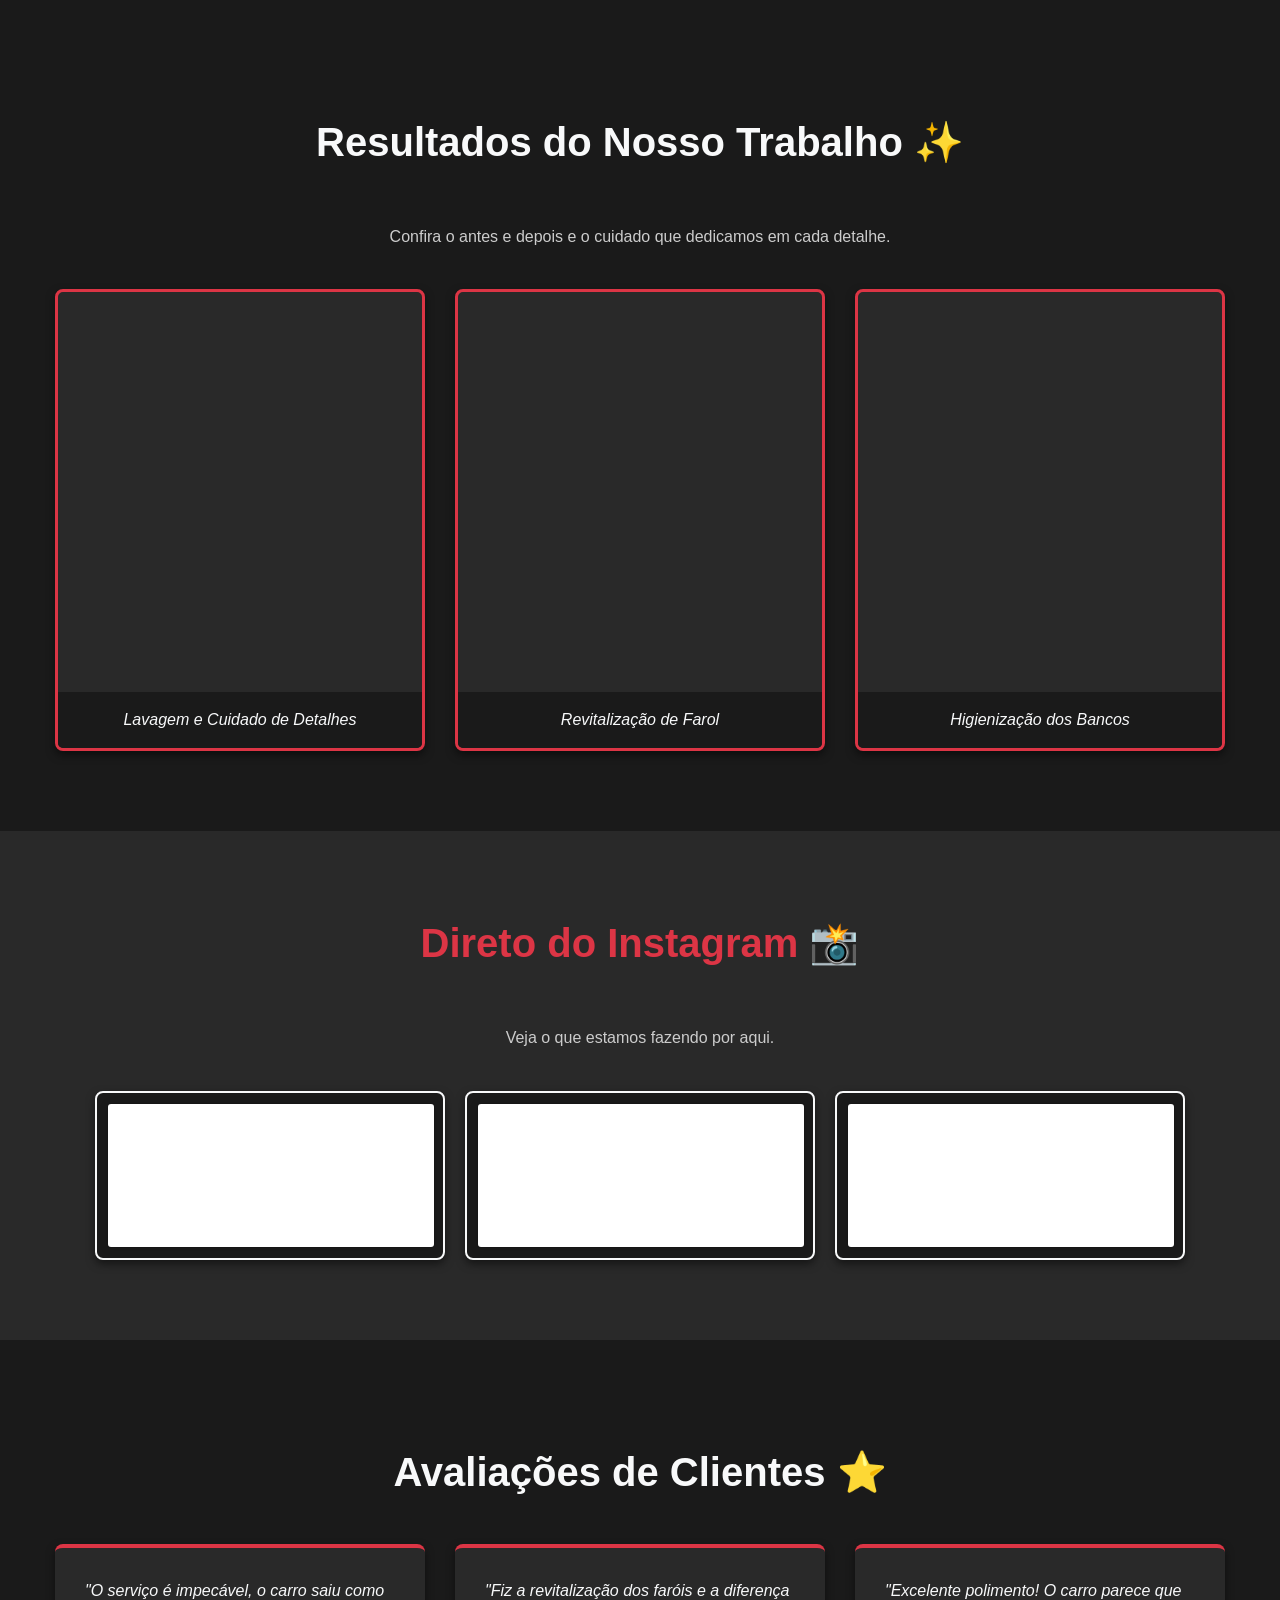
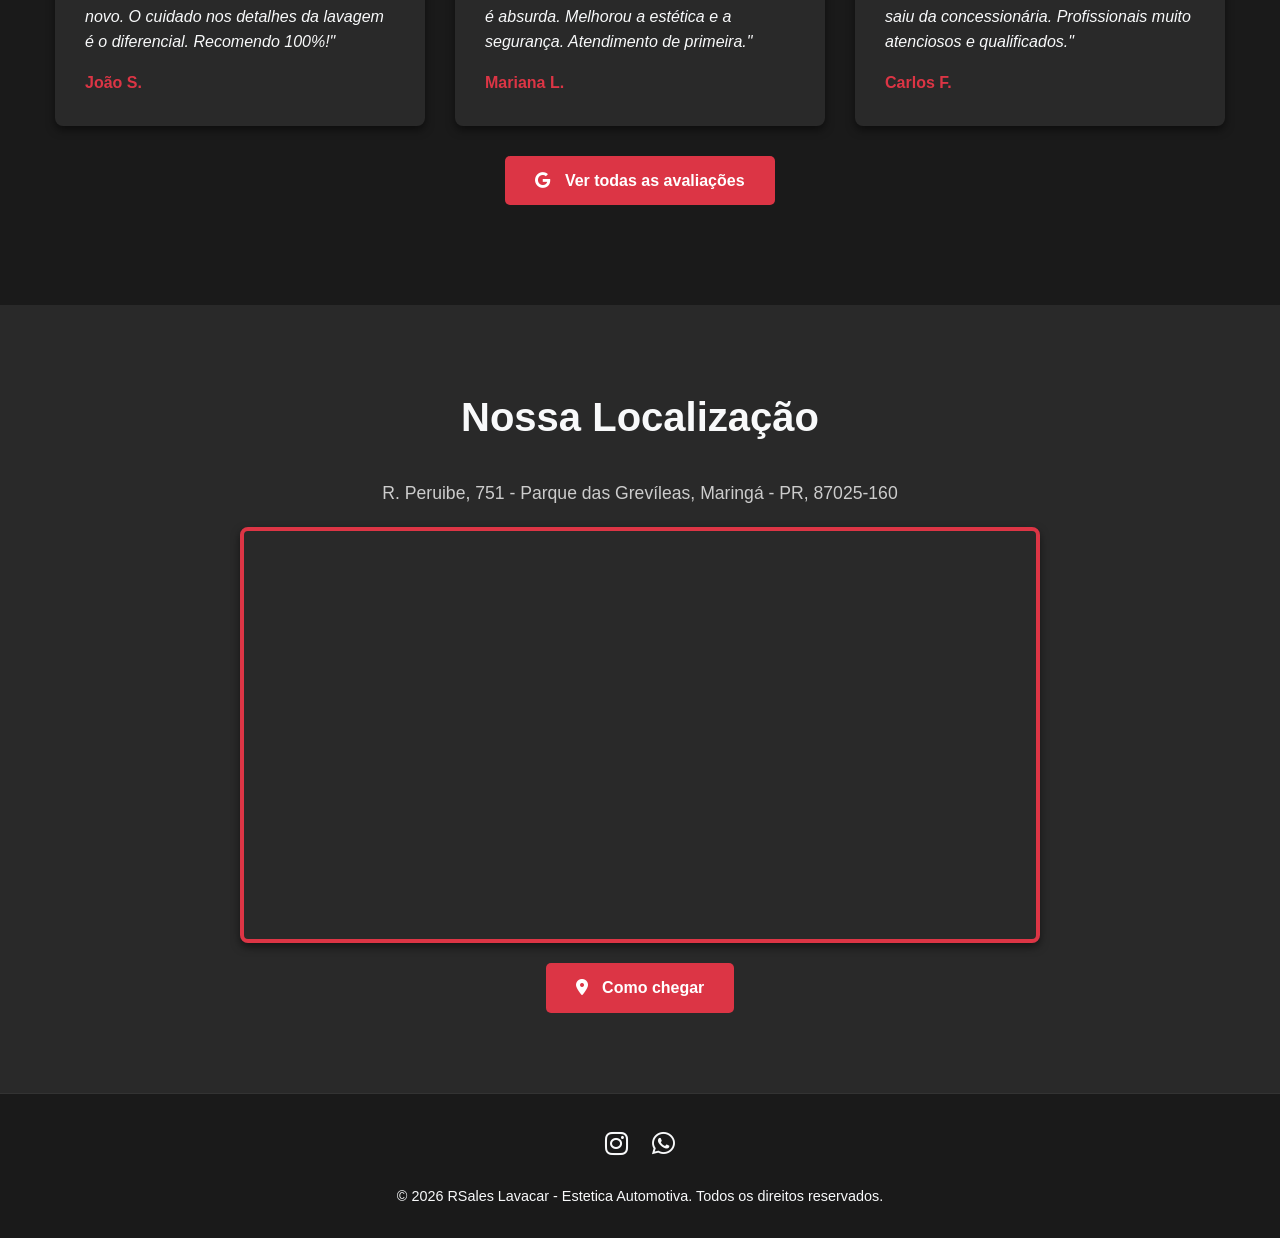
==== commit 77af050c: "Update index.html" ====
--- a/index.html
+++ b/index.html
@@ -8,7 +8,7 @@
     <meta name="description" content="RSales Lavacar - Estética automotiva em Maringá. Lavagem detalhada, polimento e revitalização de faróis.">
     <meta name="author" content="RSales Lavacar">
 
-    <link rel="icon" href="rsales-logo.png">2025 
+    <link rel="icon" href="rsales-logo.png">
     <link rel="stylesheet" href="https://cdnjs.cloudflare.com/ajax/libs/font-awesome/6.0.0-beta3/css/all.min.css">
 
     <style>
